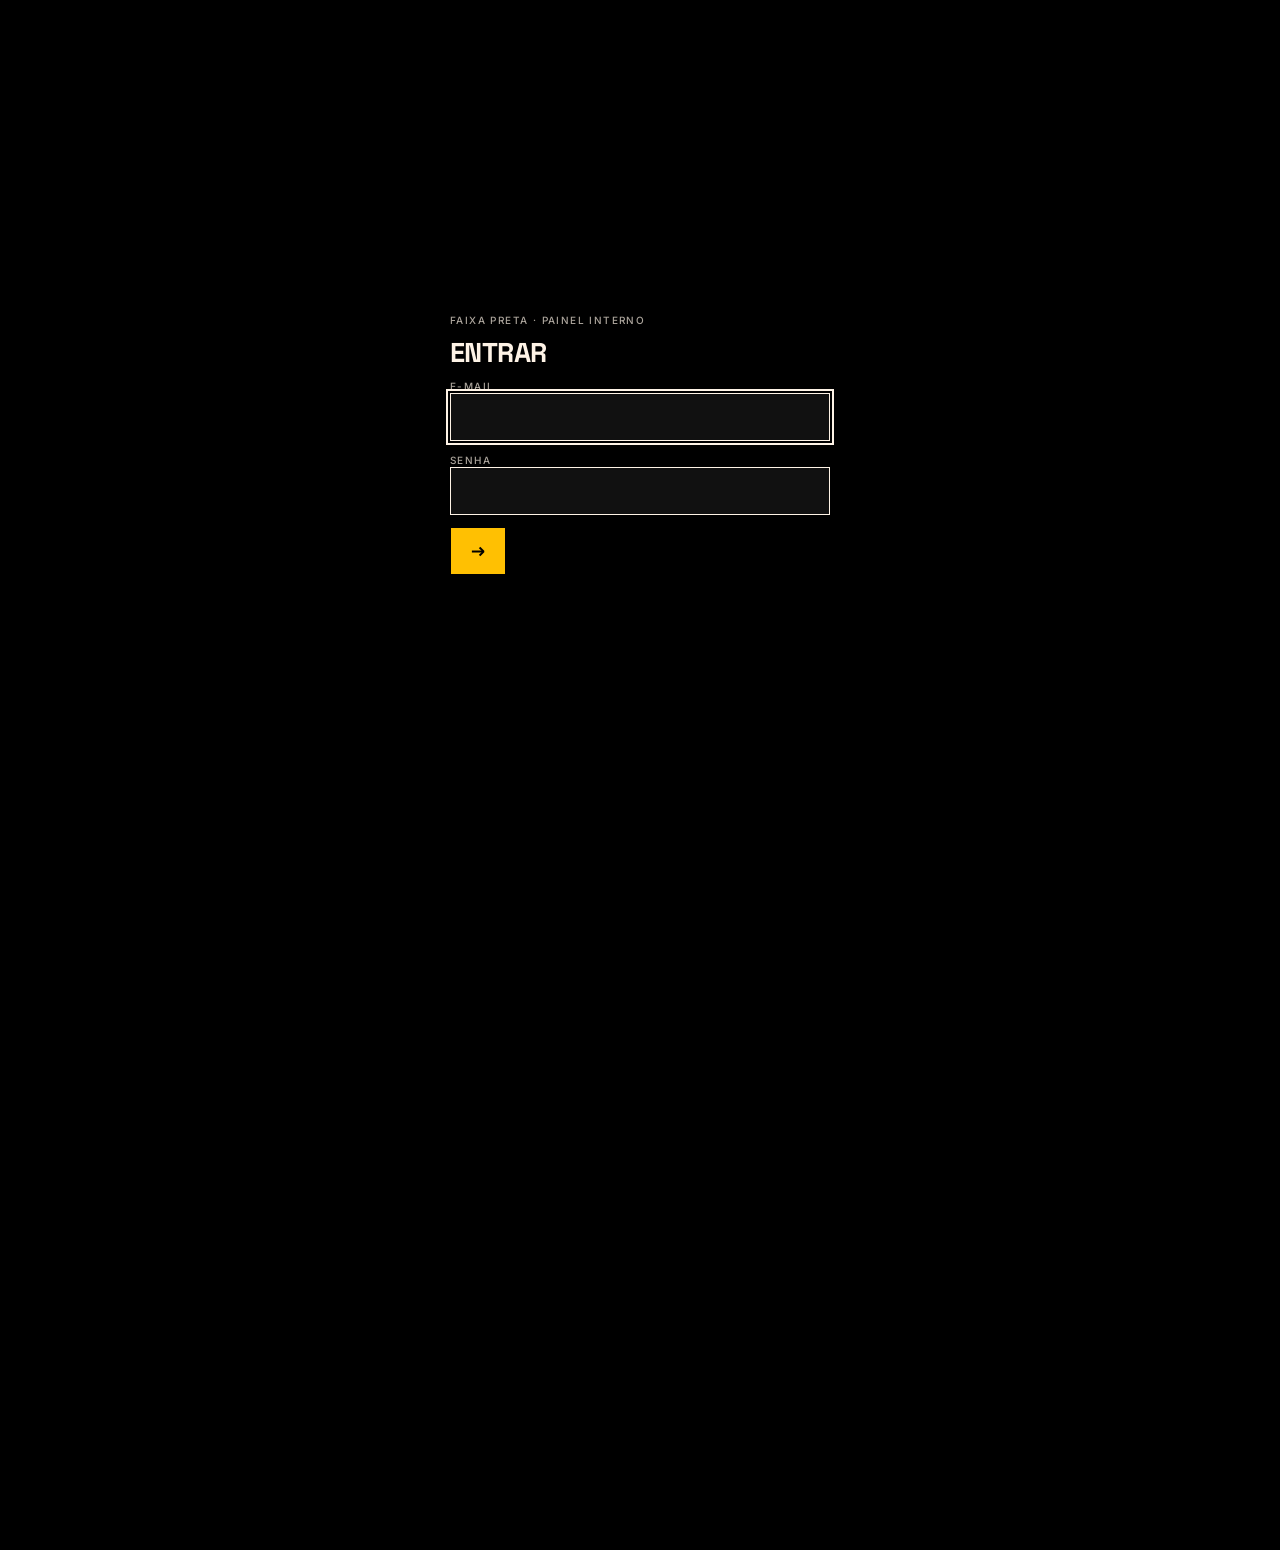
==== painel/escritorio.html @ 26460b57 "Painel: responsáveis por código de agente e cartões por departamento Tarefas e Ouvidoria listam João" ====
<!DOCTYPE html>
<html lang="pt-BR">
<head>
<script>(function(){function go(){if(location.hash==="#escritorio")location.replace("/escritorio.html");if(location.hash==="#gerencia")location.replace("#decidir");if(location.hash==="#banco")location.replace("#produtos")}go();addEventListener("hashchange",go)})();</script>
<meta charset="utf-8">
<meta name="viewport" content="width=device-width,initial-scale=1,viewport-fit=cover">
<meta name="theme-color" content="#000000">
<meta name="color-scheme" content="dark">
<meta name="mobile-web-app-capable" content="yes">
<meta name="apple-mobile-web-app-capable" content="yes">
<meta name="apple-mobile-web-app-status-bar-style" content="black-translucent">
<meta name="apple-mobile-web-app-title" content="Painel FP">
<title>PAINEL FP</title>
<link rel="manifest" href="manifest.json">
<link rel="apple-touch-icon" href="icons/apple-touch-icon.png">
<link rel="stylesheet" href="https://fonts.googleapis.com/css2?family=Inter:wght@400;500&family=Space+Grotesk:wght@700&display=swap">
<link rel="stylesheet" href="css/app.css?v=19">
</head>
<body>
<a class="skip" href="#main">Pular para o conteúdo</a>

<header class="bar"><div class="bar-in">
  <a class="brand" href="#inicio"><img class="logo" src="icons/logo-96.png" alt="" width="30" height="30"><span>Faixa Preta<small id="sub">Painel</small></span></a>
  <div class="bar-r"><button class="ico plus" id="add-top" aria-label="Adicionar" title="Adicionar">＋</button>
  <button class="ico ham" id="ham" aria-label="Abrir menu" aria-expanded="false" aria-controls="drw"><i></i><i></i><i></i></button></div>
</div></header>

<div class="ov" id="ov"></div>
<nav class="drw" id="drw" aria-label="Menu">
  <div class="drw-h"><span class="lb">Menu</span><button class="ico x" id="cl" aria-label="Fechar menu">×</button></div>
  <a href="#inicio" data-r="inicio">Início</a>
  <a href="escritorio.html">Escritório <span>●</span></a>
  <a href="#decidir" data-r="decidir">Decidir</a>
  <a href="#produtos" data-r="produtos">Produtos</a>
  <a href="#tarefas" data-r="tarefas">Tarefas</a>
  <a href="#ouvidoria" data-r="ouvidoria">Ouvidoria</a>
  <a href="#links" data-r="links">Links úteis</a>
  <a href="#instalar" id="inst" hidden>Instalar app <span>↓</span></a>
  <p class="src drw-tip" id="ios-tip" hidden>No iPhone: toque em Compartilhar e depois em “Adicionar à Tela de Início”.</p>
  <div class="ft lb">Nada é só o que parece.</div>
</nav>

<main id="main">

<!-- INÍCIO -->
<section class="pg" id="p-inicio">
  <div class="hd">
    <div class="lb">Faixa Preta · Painel interno</div>
    <h1 tabindex="-1">Nada é só o que parece.</h1>
    <p>Central da operação. Abra o escritório para ver a equipe, ou use o menu.</p>
  </div>
  <div class="blk"><input id="sq" type="search" aria-label="Buscar" placeholder="🔍 Buscar em tudo" autocomplete="off"><div id="sq-res" class="list" hidden aria-live="polite"></div></div>
  <div class="blk" id="dec-now" hidden><span class="tag y">Decidir agora</span><div id="dec-now-list"></div></div>
  <a class="btn" href="escritorio.html" aria-label="Abrir escritório" title="Abrir escritório">▦ →</a>
  <div class="list">
    <a class="row" href="#decidir"><div><b>Decidir</b><p>3 decisões do João travam a primeira venda.</p></div><span class="ar" aria-hidden="true">→</span></a>
    <a class="row" href="#produtos"><div><b>Produtos</b><p>Produtos, modelos e versões.</p></div><span class="ar" aria-hidden="true">→</span></a>
    <a class="row" href="#tarefas"><div><b>Tarefas</b><p>Quem faz o quê, com prazo.</p></div><span class="ar" aria-hidden="true">→</span></a>
    <a class="row" href="#ouvidoria"><div><b>Ouvidoria</b><p>Auditoria, ideias e reclamações.</p></div><span class="ar" aria-hidden="true">→</span></a>
    <a class="row" href="#links"><div><b>Links úteis</b><p>Identidade visual, pastas e loja.</p></div><span class="ar" aria-hidden="true">→</span></a>
  </div>
</section>

<!-- ESCRITÓRIO -->
<section class="pg" id="p-escritorio" hidden>
  <div class="hd">
    <div class="lb">Escritório</div>
    <h1 tabindex="-1">Escritório</h1>
    <p>Os agentes por departamento, com o status de cada um.</p>
    
  </div>
  <div>
    <div class="lb">Status dos agentes</div>
    <div class="list" id="ag" aria-live="polite"></div>
  </div>
  <p class="src">O status vem do banco, com o tempo da última atualização ao lado. Agente que nunca registrou aparece como "sem sinal".</p>
</section>

<!-- GERÊNCIA -->
<section class="pg" id="p-decidir" hidden>
  <div class="hd"><div class="lb">Faixa Preta · 15/11/2026</div><h1 tabindex="-1">Decidir</h1></div>

  <div class="blk">
    <span class="tag y">Pendências do João</span>
    <p class="src">Toque na pendência para abrir as ações: Decidir, Executar, Adiar ou Arquivar. Comentário, código e histórico ficam no detalhe.</p>
  </div>
  <div class="blk"><h2>Abacaxis pro João</h2><div class="lb">Fila em 3 faixas, da mais urgente à menos</div></div>
  <div id="ger-list" aria-live="polite"><p class="src">Carregando…</p></div>
  <details class="blk" id="ger-done"><summary class="lb">Decididas e em execução</summary><div id="ger-done-list"></div></details>
  <details class="blk" id="ger-arch"><summary class="lb">Arquivadas</summary><div id="ger-arch-list"></div></details>
  <form class="fm" id="ger-new"><div class="lb">Nova pendência</div>
    <input name="titulo" required maxlength="140" placeholder="Título"><textarea name="opcoes" rows="2" placeholder="Detalhe (opcional)"></textarea>
    <select name="posicao"><option value="1">Faixa 1 · Decidir agora</option><option value="2">Faixa 2 · Esta semana</option><option value="3" selected>Faixa 3 · Depois</option></select>
    <button class="btn" type="submit" aria-label="Adicionar" title="Adicionar">＋</button><p class="msg src" role="status"></p></form>

  <div class="blk sec"><h2>Equipe</h2><div class="lb">Quem faz o quê e por onde recebe pedido</div></div>
  <div class="flow">
    <div><b class="lb who">João · titular</b>Decide, aprova, autentica nas telas oficiais e faz testes físicos. Só ele gasta e faz o primeiro login. Publicar pode ser ele, o Osvaldo ou o Cláudio.</div>
    <div class="go lb">↓ chat</div>
    <div><b class="lb who">Cláudio (Claude) · head</b>Lidera a operação, consolida pendências, redige procedimentos e aciona o Osvaldo.</div>
    <div class="go lb">↓ e-mail com a palavra-chave</div>
    <div><b class="lb who">Osvaldo (Instinct) · G01 Gestão Geral</b>Executa o que o Cláudio solicitar e coordena os agentes. Cria e guarda chaves no cofre.</div>
    <div class="go lb">↓ campainha ou Slack</div>
  </div>
  <div class="cards">
    <div class="cd"><div class="lb">Marketing · M01 a M04</div><h3>Marca e conteúdo</h3><ul><li>M01 estratégia e identidade (Helena)</li><li>M02 conteúdo e criação (Severino)</li><li>M03 tráfego pago, M04 relacionamento</li></ul><p class="src">Entrega: peças, plano e campanha.</p></div>
    <div class="cd"><div class="lb">Operação · O01 a O04</div><h3>Pedido a pós-venda</h3><ul><li>O01 atendimento, O02 pedido e entrega</li><li>O03 insumo e estoque, O04 caixa e MEI</li></ul><p class="src">Entrega: pedido pronto, estoque e caixa em dia.</p></div>
    <div class="cd"><div class="lb">Inteligência · I01 a I08</div><h3>Competitiva</h3><ul><li>I01 a I06 pesquisam concorrente, demanda, oferta, preço, fornecedor e produto</li><li>I07 confere legalidade, I08 coordena</li></ul><p class="src">Entrega: oportunidade com dono e prazo.</p></div>
  </div>

  <div class="blk sec"><h2>Regras de trabalho</h2></div>
  <div class="blk">
    <div class="lb">Como pedir</div>
    <ol class="rules">
      <li><b>Um canal por etapa.</b> João fala com o Cláudio por chat. O Cláudio fala com o Osvaldo por e-mail, com a palavra-chave. O Osvaldo fala com a equipe por campainha ou Slack.</li>
      <li><b>O Slack não recebe mais pedidos ao Osvaldo.</b> Pedido sem a palavra-chave não é executado.</li>
    </ol>
    <div class="lb">Segurança</div>
    <ol class="rules" start="3"><li><b>Nunca senha ou chave por e-mail.</b> O Osvaldo cria a EDIT_KEY e guarda no cofre.</li></ol>
    <div class="lb">Só do João</div>
    <ol class="rules" start="4">
      <li><b>Gasto e primeiro login.</b> Ninguém mais faz.</li>
      <li><b>Só chega ao João o que exige decisão</b>, na fila de 3 faixas.</li>
    </ol>
    <div class="lb">Quando o João não responde</div>
    <ol class="rules" start="6"><li><b>Mais de 12h parado, ou cobrado 2x:</b> o Cláudio decide o que for melhor para a Faixa Preta e avisa o João depois.</li></ol>
  </div>
  <p class="src">A regra 6 vale para tudo, exceto gasto e primeiro login (regra 4). Leitura do Cláudio: João, confirme ou ajuste.</p>
</section>

<!-- BANCO -->
<section class="pg" id="p-produtos" hidden>
  <div class="hd">
    <div class="lb">Produtos em desenvolvimento</div>
    <h1 tabindex="-1">Produtos</h1>
    <p>Registro dos produtos em desenvolvimento: etapa, medidas, material e pendências de cada um.</p>
  </div>
  <div id="bc-list" class="cards1"><p class="src">Carregando…</p></div>
  <form class="fm" id="bc-new"><div class="lb">Novo produto</div>
    <input name="codigo" required pattern="FP-0[0-9]{2}" placeholder="Código, ex.: FP-011"><input name="nome" placeholder="Nome">
    <button class="btn" type="submit" aria-label="Cadastrar" title="Cadastrar">＋</button><p class="msg src" role="status"></p></form>
</section>

<!-- TAREFAS -->
<section class="pg" id="p-tarefas" hidden>
  <div class="hd">
    <div class="lb">Tarefas</div>
    <h1 tabindex="-1">Tarefas</h1>
    <p>Lista da operação com responsável, status e prazo.</p>
  </div>
  <form class="fm" id="tf-new"><div class="lb">Nova tarefa</div>
    <input name="titulo" required maxlength="160" placeholder="O que precisa ser feito"><select name="dono" aria-label="Responsável"><option value="">Sem responsável</option><option>João</option><option>Cláudio</option><option>Osvaldo</option><option>M01</option><option>M02</option><option>M03</option><option>M04</option><option>O01</option><option>O02</option><option>O03</option><option>O04</option><option>I01</option><option>I02</option><option>I03</option><option>I04</option><option>I05</option><option>I06</option><option>I07</option><option>I08</option></select><label class="lb">Prazo<input name="prazo" type="date"></label>
    <button class="btn" type="submit" aria-label="Adicionar" title="Adicionar">＋</button><p class="msg src" role="status"></p></form>
  <div class="qf" id="tf-filas" aria-label="Filas por responsável"></div>
  <div id="tf-list" class="list" aria-live="polite"><p class="src">Carregando…</p></div>
</section>

<!-- OUVIDORIA -->
<section class="pg" id="p-ouvidoria" hidden>
  <div class="hd">
    <div class="lb">Auditoria · ideias · reclamações</div>
    <h1 tabindex="-1">Ouvidoria</h1>
    <p>Canal para registrar o que precisa ser corrigido, melhorado ou investigado. O Cláudio faz a triagem e só leva ao João o que exige decisão.</p>
  </div>
  <form class="fm" id="ov-new"><div class="lb">Novo registro</div>
    <select name="tipo"><option value="ideia">Ideia</option><option value="auditoria">Auditoria</option><option value="reclamacao">Reclamação</option></select>
    <textarea name="texto" required rows="3" maxlength="1500" placeholder="Descreva"></textarea><input name="autor" maxlength="40" placeholder="Quem registra"><select name="responsavel" aria-label="Responsável"><option value="">Sem responsável</option><option>João</option><option>Cláudio</option><option>Osvaldo</option><option>M01</option><option>M02</option><option>M03</option><option>M04</option><option>O01</option><option>O02</option><option>O03</option><option>O04</option><option>I01</option><option>I02</option><option>I03</option><option>I04</option><option>I05</option><option>I06</option><option>I07</option><option>I08</option></select>
    <button class="btn" type="submit" aria-label="Enviar" title="Enviar">➤</button><p class="msg src" role="status"></p></form>
  <div id="ov-list" class="list" aria-live="polite"><p class="src">Carregando…</p></div>
</section>

<!-- LINKS -->
<section class="pg" id="p-links" hidden>
  <div class="hd"><div class="lb">Atalhos</div><h1 tabindex="-1">Links úteis</h1></div>
  <div class="list">
    <a class="row" href="https://drive.google.com/file/d/1dc6Q0r8vYsWzsVerjt5KZzdziWlOmRJg/view"><div><b>Identidade visual</b><p>Manual de identidade, PDF v01 · Drive</p></div><span class="ar" aria-hidden="true">↗</span></a>
    <a class="row" href="https://drive.google.com/drive/folders/1c4ucYoSQUHFWJ-9Dk_KhXadXw5BKWJ46"><div><b>Pasta da marca</b><p>00_MARCA: logos, ícones e apresentação · Drive</p></div><span class="ar" aria-hidden="true">↗</span></a>
    <a class="row" href="https://drive.google.com/drive/folders/1XZ7TL3wp4iRVa3rlgkbCbZ73hsVmzbcb"><div><b>Pasta FaixaPreta</b><p>Todo o material da operação · Drive</p></div><span class="ar" aria-hidden="true">↗</span></a>
    <div class="row"><div><b>Login da loja Shopify</b><p>Falta o endereço do admin. Só o link, nunca a senha.</p></div></div>
  </div>
</section>

</main>

<div class="md" id="addm" hidden>
  <div class="md-bg"></div>
  <div class="md-in" role="dialog" aria-modal="true" aria-labelledby="addm-h">
    <div class="md-h"><h2 id="addm-h">Adicionar</h2><button class="ico x" id="addm-x" aria-label="Fechar">×</button></div>
    <label class="lb">Tipo
      <select id="addm-tipo">
        <option value="pendencia">Pendência (Decidir)</option>
        <option value="tarefa">Tarefa</option>
        <option value="ouvidoria">Registro (Ouvidoria)</option>
        <option value="produto">Produto</option>
      </select>
    </label>
    <div id="addm-body"></div>
  </div>
</div>


<div class="md" id="afs" hidden>
  <div class="md-bg" data-act="afs-x"></div>
  <div class="md-in" role="dialog" aria-modal="true" aria-labelledby="afs-h">
    <div class="md-h"><h2 id="afs-h">Arquivo</h2><button class="ico x" id="afs-x" aria-label="Fechar">×</button></div>
    <div id="afs-body"></div>
  </div>
</div>
<div class="md" id="dcs" hidden>
  <div class="md-bg"></div>
  <div class="md-in" role="dialog" aria-modal="true" aria-labelledby="dcs-h">
    <div class="md-h"><h2 id="dcs-h">Pendência</h2><button class="ico x" id="dcs-x" aria-label="Fechar">×</button></div>
    <div id="dcs-body"></div>
  </div>
</div>
<div class="toast" id="toast" hidden></div>

<nav class="bn" id="bn" aria-label="Principal">
  <a href="#inicio" data-r="inicio"><svg viewBox="0 0 24 24" aria-hidden="true"><path d="M3 11l9-8 9 8M5 10v10h5v-6h4v6h5V10"/></svg><span>Início</span></a>
  <a href="#decidir" data-r="decidir"><svg viewBox="0 0 24 24" aria-hidden="true"><path d="M5 13l4 4L19 7"/></svg><span>Decidir</span></a>
  <a href="#produtos" data-r="produtos"><svg viewBox="0 0 24 24" aria-hidden="true"><path d="M12 3l9 5v8l-9 5-9-5V8zM3 8l9 5 9-5M12 13v8"/></svg><span>Produtos</span></a>
  <a href="#tarefas" data-r="tarefas"><svg viewBox="0 0 24 24" aria-hidden="true"><path d="M4 6h3M4 12h3M4 18h3M10 6h10M10 12h10M10 18h10"/></svg><span>Tarefas</span></a>
  <a href="#ouvidoria" data-r="ouvidoria"><svg viewBox="0 0 24 24" aria-hidden="true"><path d="M4 5h16v11H9l-5 4z"/></svg><span>Ouvidoria</span></a>
</nav>
<div class="note" id="off" role="status" hidden><span>Sem internet. Mostrando a última versão salva.</span></div>
<div class="note" id="upd" role="status" hidden><span>Nova versão do painel.</span><button id="upd-b" aria-label="Atualizar" title="Atualizar">↻</button></div>

<div class="lg" id="lg" hidden><form id="lg-f" class="lg-in"><div class="lb">Faixa Preta · Painel interno</div><h2>Entrar</h2>
  <label class="lb">E-mail<input name="email" type="email" autocomplete="username" required></label>
  <label class="lb">Senha<input name="password" type="password" autocomplete="current-password" required></label>
  <button class="btn" type="submit" aria-label="Entrar" title="Entrar">→</button><p class="msg src" id="lg-m" role="alert"></p></form></div>
<script src="js/db.js?v=19"></script>
<script src="js/app.js?v=19"></script>
<script src="js/data.js?v=19"></script>
</body>
</html>
---- painel/css/app.css ----
/* PAINEL FP — tokens do manual de identidade (60 preto / 30 creme / 10 amarelo) */
:root{
  --k:#000;--c:#FEF3E6;--y:#FFC002;
  --bg:#000;--fg:#FEF3E6;--surface:#111;--tile:#161514;--side:#8a8378;
  --mute:rgba(254,243,230,.68);--line:rgba(254,243,230,.24);
  --d:"Space Grotesk",system-ui,sans-serif;--b:Inter,system-ui,sans-serif;
  --s1:4px;--s2:8px;--s3:12px;--s4:16px;--s5:28px;--s6:56px;
  --bar:56px;--bn:64px;--tap:48px;--w:760px;--t:.2s;
  color-scheme:dark;
}
@media (prefers-reduced-motion:reduce){:root{--t:0s}}

/* base */
*{box-sizing:border-box;-webkit-tap-highlight-color:transparent}
html{scroll-padding-top:calc(var(--bar) + env(safe-area-inset-top,0px));-webkit-text-size-adjust:100%}
body{margin:0;min-height:100dvh;background:var(--bg);color:var(--fg);font:1rem/1.6 var(--b);letter-spacing:.01em;
  padding:0 env(safe-area-inset-right,0px) env(safe-area-inset-bottom,0px) env(safe-area-inset-left,0px);overscroll-behavior-y:none}
h1,h2,h3{font-family:var(--d);font-weight:700;text-transform:uppercase;letter-spacing:-.02em;line-height:.95;margin:0}
h1{font-size:clamp(1.8rem,8.5vw,3rem)}h2{font-size:1.2rem}h3{font-size:.9rem}
h1:focus{outline:0}
p{margin:0}
a{color:inherit}
:focus-visible{outline:2px solid var(--fg);outline-offset:2px}
.lb{font:500 .625rem/1.4 var(--b);text-transform:uppercase;letter-spacing:.14em;color:var(--mute)}
.src{font-size:.75rem;color:var(--mute)}
.skip{position:absolute;left:-999px}
.skip:focus{left:var(--s4);top:var(--s4);z-index:99;background:var(--y);color:#000;padding:var(--s2) var(--s3)}

/* barra superior */
.bar{position:sticky;top:0;z-index:20;background:#000;color:var(--c);padding-top:env(safe-area-inset-top,0px);border-bottom:1px solid var(--line)}
.bar-in{height:var(--bar);max-width:var(--w);margin:0 auto;padding:0 var(--s4);display:flex;align-items:center;justify-content:space-between}
.brand{font:700 .875rem/1 var(--d);text-transform:uppercase;letter-spacing:.04em;text-decoration:none;color:var(--c);min-height:var(--tap);display:flex;flex-direction:row;align-items:center;gap:10px}
.brand .logo{width:30px;height:30px;object-fit:contain;border:1px solid var(--line)}
.brand>span{display:flex;flex-direction:column;justify-content:center}
.brand small{font:500 .625rem/1.4 var(--b);letter-spacing:.14em;opacity:.7;margin-top:3px}
.ico{width:var(--tap);height:var(--tap);margin-right:-12px;background:none;border:0;color:var(--c);display:grid;place-content:center;gap:5px;cursor:pointer}
.ico:focus-visible{outline-color:var(--c);outline-offset:-4px}
.ico:active{opacity:.6}
.ham i{display:block;width:22px;height:2px;background:currentColor}
.x{font:300 1.6rem/1 var(--b)}

/* menu lateral */
.ov{position:fixed;inset:0;background:rgba(0,0,0,.6);z-index:30;opacity:0;pointer-events:none;transition:opacity var(--t)}
.drw{position:fixed;inset:0 0 0 auto;width:min(320px,86vw);background:#000;color:var(--c);z-index:40;transform:translateX(100%);transition:transform var(--t);
  display:flex;flex-direction:column;overflow-y:auto;border-left:1px solid rgba(254,243,230,.24);
  padding:calc(env(safe-area-inset-top,0px) + var(--s1)) 0 calc(env(safe-area-inset-bottom,0px) + var(--s4))}
.open .ov{opacity:1;pointer-events:auto}
.open .drw{transform:none}
.drw-h{display:flex;justify-content:space-between;align-items:center;padding:0 var(--s4);min-height:var(--bar)}
.drw-h .lb,.drw .ft{color:var(--c);opacity:.7}
.drw a{display:flex;justify-content:space-between;align-items:center;min-height:var(--s6);padding:0 20px;border-top:1px solid rgba(254,243,230,.24);
  text-decoration:none;font:700 1rem/1 var(--d);text-transform:uppercase;letter-spacing:-.01em}
.drw a span{font:500 .625rem var(--b);letter-spacing:.14em;opacity:.6}
.drw a[aria-current=page]{box-shadow:inset 4px 0 0 var(--c)}
.drw a:active{background:rgba(254,243,230,.12)}
.drw a:focus-visible{outline-color:var(--c);outline-offset:-3px}
.drw .ft{margin-top:auto;padding:var(--s4) 20px 0;border-top:1px solid rgba(254,243,230,.24)}

/* páginas */
main{max-width:var(--w);margin:0 auto;padding:var(--s5) var(--s4) var(--s6)}
.pg{display:flex;flex-direction:column;gap:var(--s5)}
.pg[hidden]{display:none}
.hd,.blk{display:flex;flex-direction:column;gap:var(--s2)}
.hd{gap:10px}
.hd p{max-width:52ch}
.sec{margin-top:var(--s3)}

/* componentes */
.list{border-bottom:1px solid var(--line)}
.row{display:flex;justify-content:space-between;align-items:center;gap:var(--s3);min-height:60px;padding:var(--s3) 0;border-top:1px solid var(--line);text-decoration:none}
.row b{font:700 1rem/1.1 var(--d);text-transform:uppercase;letter-spacing:-.01em}
.row p{margin-top:2px;color:var(--mute);font-size:.8125rem}
.row .ar{font:500 1rem var(--b)}
a.row:active{background:var(--line)}
.btn{display:inline-flex;align-items:center;justify-content:center;gap:var(--s2);min-height:var(--tap);padding:0 20px;background:var(--y);color:#000;border:1px solid #000;
  font:700 .8125rem/1 var(--d);text-transform:uppercase;letter-spacing:.02em;text-decoration:none;align-self:flex-start;cursor:pointer}
.btn:active{transform:translateY(1px)}
@media (hover:hover){a.row:hover b,.drw a:hover{text-decoration:underline}.btn:hover{background:#000;color:var(--y);border-color:var(--y)}}
.tag{align-self:flex-start;padding:3px var(--s2);border:1px solid var(--fg);font:500 .625rem/1.4 var(--b);text-transform:uppercase;letter-spacing:.14em}
.tag.y{background:var(--y);color:#000;border-color:#000}
.it{display:grid;grid-template-columns:30px 1fr;gap:var(--s3);padding:var(--s3) 0;border-top:1px solid var(--line)}
.it .n{font:700 1.2rem/1 var(--d)}
.it b{font-weight:500}
.it p{margin-top:2px;color:var(--mute);font-size:.8125rem}
.flow,.cards{border:1px solid var(--fg)}
.flow>div{padding:14px;border-top:1px solid var(--line)}
.flow>div:first-child{border-top:0}
.flow .go{padding:6px 14px;background:var(--fg);color:var(--bg)}
.flow .who{color:var(--fg);display:block}
.cards{display:grid;grid-template-columns:1fr}
.cd{padding:14px;border-top:1px solid var(--line);display:flex;flex-direction:column;gap:var(--s1)}
.cd:first-child{border-top:0}
.cd ul{margin:2px 0;padding-left:18px}
@media (min-width:560px){
  .cards{grid-template-columns:1fr 1fr}
  .cd:nth-child(2){border-top:0}
  .cd:nth-child(even){border-left:1px solid var(--line)}
}
.rules{margin:0;padding-left:22px;display:flex;flex-direction:column;gap:var(--s2)}
.rules b{font-weight:500}

/* escritório */
.dep{margin-top:var(--s4)}
.ag{display:flex;justify-content:space-between;align-items:center;gap:10px;padding:10px 0;border-top:1px solid var(--line)}
.ag b{font:700 1rem/1.1 var(--d);text-transform:uppercase}
.st{font:500 .625rem var(--b);letter-spacing:.14em;text-transform:uppercase;display:inline-flex;align-items:center;gap:var(--s2)}
.dot{width:10px;height:10px;border:1px solid var(--fg)}
[data-st=trabalhando] .dot{background:var(--fg)}
[data-st=aguardando] .dot{background:linear-gradient(90deg,var(--fg) 50%,transparent 50%)}

/* avisos: offline e nova versão */
.note{position:fixed;left:var(--s4);right:var(--s4);bottom:calc(var(--s4) + env(safe-area-inset-bottom,0px));z-index:50;max-width:calc(var(--w) - 2 * var(--s4));margin:0 auto;
  background:#000;color:var(--c);border:1px solid var(--c);padding:var(--s3) var(--s4);display:flex;align-items:center;justify-content:space-between;gap:var(--s3);font-size:.8125rem}
.note[hidden]{display:none}
.note button{min-height:44px;padding:0 var(--s3);background:none;border:1px solid var(--c);color:var(--c);font:700 .75rem var(--d);text-transform:uppercase;cursor:pointer}

/* botão copiar código (pendências da Gerência) */
.it .cp{justify-self:start;margin-top:var(--s3);min-height:44px;padding:0 var(--s4);background:none;border:1px solid var(--fg);color:var(--fg);
  font:700 .6875rem/1 var(--d);text-transform:uppercase;letter-spacing:.08em;cursor:pointer}
.it .cp:active{background:var(--fg);color:var(--bg)}
.it .cp.ok{background:var(--y);border-color:#000;color:#000}

/* ---- dados ao vivo ---- */
.lg{position:fixed;inset:0;z-index:100;background:var(--bg);display:flex;align-items:center;justify-content:center;padding:var(--s4)}
.lg[hidden]{display:none}
.lg-in{width:100%;max-width:380px;display:flex;flex-direction:column;gap:var(--s3)}
.lg-in h2{font:700 1.7rem/1 var(--d);text-transform:uppercase}
body.locked main,body.locked header,body.locked nav{visibility:hidden}
.fm{display:flex;flex-direction:column;gap:var(--s2);padding:var(--s3) 0;border-top:1px solid var(--line)}
.fm label{display:flex;flex-direction:column;gap:6px}
input,select,textarea{font:400 1rem var(--b);min-height:var(--tap);padding:10px 12px;border:1px solid var(--fg);background:var(--surface);color:var(--fg);border-radius:0;width:100%}
textarea{min-height:80px}
input[type=checkbox]{width:auto;min-height:0;margin-right:8px}
.acts{display:flex;flex-wrap:wrap;gap:var(--s2);margin-top:var(--s3)}
.acts .cp,.cmbox .cp,.pc .cp{min-height:44px;padding:0 var(--s4);background:none;border:1px solid var(--fg);color:var(--fg);font:700 .6875rem var(--d);text-transform:uppercase;letter-spacing:.06em;cursor:pointer}
.acts .cp:active,.pc .cp:active{background:var(--fg);color:var(--bg)}
.cp.ok2{background:var(--y)!important;border-color:#000!important;color:#000!important}
.cmbox{display:flex;flex-direction:column;gap:var(--s2);margin-top:var(--s2)}
.cmt{border-left:3px solid var(--y);padding-left:var(--s2)}
.pc{display:flex;flex-direction:column;gap:6px;padding:var(--s3) 0;border-top:1px solid var(--line)}
.pc-h{display:flex;justify-content:space-between;gap:var(--s2);align-items:center}
.pc .cp{align-self:flex-start}
.row.tf{align-items:flex-start;flex-wrap:wrap}
details.blk summary{cursor:pointer;min-height:44px;display:flex;align-items:center}

/* v2: barra inferior, botões só com ícone */
main{padding-bottom:calc(var(--bn) + var(--s6) + env(safe-area-inset-bottom,0px))}
.bn{position:fixed;left:0;right:0;bottom:0;z-index:25;background:#000;border-top:1px solid var(--line);display:flex;justify-content:center;padding-bottom:env(safe-area-inset-bottom,0px)}
.bn a{flex:1;max-width:152px;min-height:var(--bn);display:flex;flex-direction:column;align-items:center;justify-content:center;gap:4px;text-decoration:none;color:var(--c);opacity:.62;font:500 .625rem/1 var(--b);letter-spacing:.08em;text-transform:uppercase}
.bn svg{width:24px;height:24px;fill:none;stroke:currentColor;stroke-width:1.8;stroke-linecap:round;stroke-linejoin:round}
.bn a[aria-current=page]{opacity:1;color:var(--y)}
.bn a:focus-visible{outline-color:var(--y);outline-offset:-4px}
body.open .bn{display:none}
.note{bottom:calc(var(--bn) + var(--s4) + env(safe-area-inset-bottom,0px))}
.ib{min-width:48px!important;min-height:52px!important;padding:4px!important;display:inline-flex!important;flex-direction:column;align-items:center;justify-content:center;gap:3px;font:700 1.1rem/1 var(--b)!important;letter-spacing:0!important}
.ibl{font:500 .5625rem/1 var(--b)!important;letter-spacing:.05em!important;text-transform:uppercase}
.btn[aria-label]{min-width:var(--tap);font-size:1.1rem}
.btn:hover{background:#000}
.drw a span{opacity:.9}

[hidden]{display:none!important}

a.cp.ib{text-decoration:none;border:1px solid var(--fg);color:var(--fg);cursor:pointer}

.hbox{border-left:3px solid var(--y);padding:4px 0 4px var(--s2);margin-top:var(--s2);flex-basis:100%}.hi{margin:2px 0}
.row .lb{display:block}#sq{margin-top:var(--s2)}

.ph{display:flex;flex-wrap:wrap;gap:var(--s2)}
.th{position:relative;width:96px;height:96px;border:1px solid var(--line);background:var(--surface)}
.th img{width:100%;height:100%;object-fit:cover;display:block;cursor:zoom-in}
.th .cp{position:absolute;top:0;right:0;min-width:36px!important;min-height:36px!important;background:#000;font-size:.9rem!important}
label.cp.ib{cursor:pointer}

select.rs{display:block;min-height:44px;padding:4px 8px;margin-top:4px;width:auto;max-width:100%;font-size:.8125rem}

/* modal adicionar (botão ＋ do topo) */
.bar-r{display:flex;align-items:center}
.bar-r .plus{margin-right:0}
.ico.plus{font:400 1.7rem/1 var(--b)}
.md{position:fixed;inset:0;z-index:60;display:flex;align-items:flex-end;justify-content:center}
.md[hidden]{display:none}
.md-bg{position:absolute;inset:0;background:rgba(0,0,0,.6)}
.md-in{position:relative;width:100%;max-width:480px;max-height:86dvh;overflow-y:auto;background:#000;color:var(--c);border:1px solid var(--c);border-bottom:0;padding:var(--s4) var(--s4) calc(var(--s4) + env(safe-area-inset-bottom,0px));display:flex;flex-direction:column;gap:var(--s3)}
.md-in h2{font-size:1.2rem}
.md-h{display:flex;justify-content:space-between;align-items:center}

/* ---- v14: folha de ações das pendências, estados, filas e retorno ---- */
.it[data-act="card-open"]{cursor:pointer}
.stag{display:inline-block;padding:2px 8px;border:1px solid var(--fg);font:500 .625rem/1.4 var(--b);text-transform:uppercase;letter-spacing:.12em}
.stag.st-decidida{background:var(--y);color:#000;border-color:#000}
.stag.st-em-execucao{border-color:var(--y);color:var(--y)}
.stag.st-aguardando{border-color:var(--mute);color:var(--mute)}
.stag.st-arquivada{opacity:.55}
.dgrid{display:grid;grid-template-columns:1fr 1fr;gap:var(--s2);margin:var(--s3) 0}
.dgrid .cp{min-height:64px;display:flex;flex-direction:column;align-items:center;justify-content:center;gap:5px;background:none;border:1px solid var(--fg);color:var(--fg);font:400 1.25rem/1 var(--b);cursor:pointer}
.dgrid .cp span{font:500 .625rem/1 var(--b);text-transform:uppercase;letter-spacing:.06em}
.dgrid .cp:active{background:var(--fg);color:var(--bg)}
.dcs-dt{margin-top:var(--s4);border-top:1px solid var(--line);padding-top:var(--s3)}
.toast{position:fixed;left:12px;right:12px;bottom:calc(var(--bn) + 10px + env(safe-area-inset-bottom,0px));z-index:80;background:#000;border:1px solid var(--y);color:var(--c);padding:10px 12px;display:flex;justify-content:space-between;align-items:center;gap:10px;font-size:.8125rem}
.toast[hidden]{display:none}
.toast .cp{flex:none;border:1px solid var(--y);color:var(--y);background:none;min-height:40px;padding:0 12px;font:700 .6875rem var(--d);text-transform:uppercase;letter-spacing:.06em;cursor:pointer}
.qf{display:flex;gap:6px;overflow-x:auto;padding:4px 0 var(--s2);-webkit-overflow-scrolling:touch}
.qf .cp{flex:none;white-space:nowrap;min-height:38px;padding:0 12px;background:none;border:1px solid var(--fg);color:var(--fg);font:700 .625rem var(--d);text-transform:uppercase;letter-spacing:.06em;cursor:pointer}
.qf .cp.on{background:var(--y);border-color:#000;color:#000}

/* v15 - arquivos de produto */
.aqbox{margin-top:var(--s2)}
.aqchips{display:flex;flex-wrap:wrap;gap:6px;margin-bottom:var(--s2)}
.aqgrid{display:grid;grid-template-columns:1fr 1fr;gap:var(--s2)}
.aqi{border:1px solid var(--line);background:var(--surface);padding:8px;display:flex;flex-direction:column;gap:4px;cursor:pointer;min-height:64px}
.aqi .ic{font-size:1.5rem}
.aqi img{width:100%;height:96px;object-fit:cover;display:block}
.aqi b{font-size:.75rem;font-weight:500;word-break:break-word}
.aqi span.src{font-size:.625rem;color:var(--mute)}
.afs-prev{max-width:100%;max-height:50vh;display:block;margin:0 auto var(--s2);cursor:zoom-in}

.drw-tip{padding:12px 20px;border-top:1px solid rgba(254,243,230,.24)}
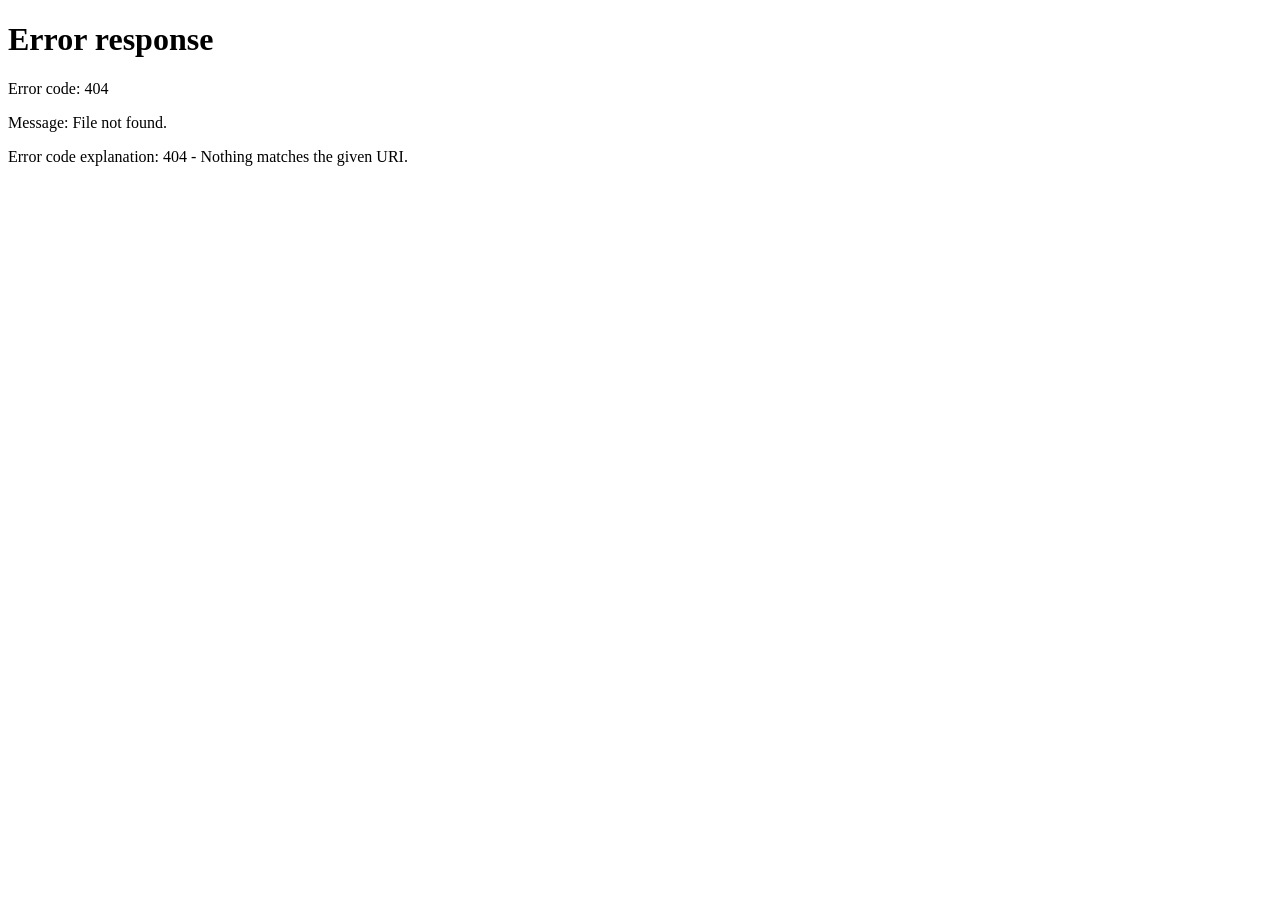
==== commit 023c2bf5: "Escritório LIVE sobre a v34: agentes por departamento (decisão 9) Traz o código no ar (v34, upload n" ====
--- a/painel/escritorio.html
+++ b/painel/escritorio.html
@@ -1,9 +1,9 @@
 <!DOCTYPE html>
 <html lang="pt-BR">
 <head>
-<script>(function(){function go(){if(location.hash==="#escritorio")location.replace("/escritorio.html");if(location.hash==="#gerencia")location.replace("#decidir");if(location.hash==="#banco")location.replace("#produtos")}go();addEventListener("hashchange",go)})();</script>
+<script>(function(){if(!location.hash)location.replace("/escritorio#escritorio")})();</script>
 <meta charset="utf-8">
-<meta name="viewport" content="width=device-width,initial-scale=1,viewport-fit=cover">
+<meta name="viewport" content="width=device-width,initial-scale=1,maximum-scale=1,user-scalable=no,viewport-fit=cover">
 <meta name="theme-color" content="#000000">
 <meta name="color-scheme" content="dark">
 <meta name="mobile-web-app-capable" content="yes">
@@ -14,16 +14,19 @@
 <link rel="manifest" href="manifest.json">
 <link rel="apple-touch-icon" href="icons/apple-touch-icon.png">
 <link rel="stylesheet" href="https://fonts.googleapis.com/css2?family=Inter:wght@400;500&family=Space+Grotesk:wght@700&display=swap">
-<link rel="stylesheet" href="css/app.css?v=19">
+<link rel="stylesheet" href="css/app.css?v=35">
 </head>
 <body>
 <a class="skip" href="#main">Pular para o conteúdo</a>
 
 <header class="bar"><div class="bar-in">
   <a class="brand" href="#inicio"><img class="logo" src="icons/logo-96.png" alt="" width="30" height="30"><span>Faixa Preta<small id="sub">Painel</small></span></a>
-  <div class="bar-r"><button class="ico plus" id="add-top" aria-label="Adicionar" title="Adicionar">＋</button>
+  <div class="bar-r"><button class="ico" id="sq-btn" aria-label="Buscar" title="Buscar" aria-expanded="false">&#x1F50D;</button><button class="ico bell" id="bell" aria-label="Chamar o Osvaldo" title="Chamar o Osvaldo">&#x1F514;<span class="bell-n" id="bell-n" hidden></span></button>
+    <button class="ico plus" id="add-top" aria-label="Adicionar" title="Adicionar">＋</button>
   <button class="ico ham" id="ham" aria-label="Abrir menu" aria-expanded="false" aria-controls="drw"><i></i><i></i><i></i></button></div>
-</div></header>
+</div>
+  <div class="bar-sq" id="bar-sq"><input id="sq" type="search" aria-label="Buscar" placeholder="🔍 Buscar em tudo" autocomplete="off"><div id="sq-res" class="list" hidden aria-live="polite"></div></div>
+</header>
 
 <div class="ov" id="ov"></div>
 <nav class="drw" id="drw" aria-label="Menu">
@@ -31,6 +34,7 @@
   <a href="#inicio" data-r="inicio">Início</a>
   <a href="escritorio.html">Escritório <span>●</span></a>
   <a href="#decidir" data-r="decidir">Decidir</a>
+  <a href="#aprovacao" data-r="aprovacao">Aprovação</a>
   <a href="#produtos" data-r="produtos">Produtos</a>
   <a href="#tarefas" data-r="tarefas">Tarefas</a>
   <a href="#ouvidoria" data-r="ouvidoria">Ouvidoria</a>
@@ -47,16 +51,18 @@
   <div class="hd">
     <div class="lb">Faixa Preta · Painel interno</div>
     <h1 tabindex="-1">Nada é só o que parece.</h1>
-    <p>Central da operação. Abra o escritório para ver a equipe, ou use o menu.</p>
-  </div>
-  <div class="blk"><input id="sq" type="search" aria-label="Buscar" placeholder="🔍 Buscar em tudo" autocomplete="off"><div id="sq-res" class="list" hidden aria-live="polite"></div></div>
+    <p>Central da operação: equipe, pendências e atalhos.</p>
+  </div>
   <div class="blk" id="dec-now" hidden><span class="tag y">Decidir agora</span><div id="dec-now-list"></div></div>
-  <a class="btn" href="escritorio.html" aria-label="Abrir escritório" title="Abrir escritório">▦ →</a>
+  <div class="stage home-stage"><svg class="office-scene" viewBox="0 0 300 220" role="img" aria-label="Escritório isométrico em pixel com cinco mesas"></svg></div>
+  <a class="btn" href="escritorio.html" aria-label="Abrir escritório" title="Abrir escritório">▦ Escritório</a>
+  <div class="dash">
+    <a class="dcard" href="#decidir"><span class="lb">Decidir</span><span class="dnum" id="dnum-dec">–</span><p id="dcap-dec">Pendências e decisões.</p><span class="ar" aria-hidden="true">→</span></a>
+    <a class="dcard" href="#produtos"><span class="lb">Produtos</span><span class="dnum" id="dnum-prod">–</span><p id="dcap-prod">Produtos, modelos e versões.</p><span class="ar" aria-hidden="true">→</span></a>
+    <a class="dcard" href="#tarefas"><span class="lb">Tarefas</span><span class="dnum" id="dnum-tf">–</span><p id="dcap-tf">Quem faz o quê, com prazo.</p><span class="ar" aria-hidden="true">→</span></a>
+    <a class="dcard" href="#ouvidoria"><span class="lb">Ouvidoria</span><span class="dnum" id="dnum-ouv">–</span><p id="dcap-ouv">Auditoria, ideias e reclamações.</p><span class="ar" aria-hidden="true">→</span></a>
+  </div>
   <div class="list">
-    <a class="row" href="#decidir"><div><b>Decidir</b><p>3 decisões do João travam a primeira venda.</p></div><span class="ar" aria-hidden="true">→</span></a>
-    <a class="row" href="#produtos"><div><b>Produtos</b><p>Produtos, modelos e versões.</p></div><span class="ar" aria-hidden="true">→</span></a>
-    <a class="row" href="#tarefas"><div><b>Tarefas</b><p>Quem faz o quê, com prazo.</p></div><span class="ar" aria-hidden="true">→</span></a>
-    <a class="row" href="#ouvidoria"><div><b>Ouvidoria</b><p>Auditoria, ideias e reclamações.</p></div><span class="ar" aria-hidden="true">→</span></a>
     <a class="row" href="#links"><div><b>Links úteis</b><p>Identidade visual, pastas e loja.</p></div><span class="ar" aria-hidden="true">→</span></a>
   </div>
 </section>
@@ -66,14 +72,15 @@
   <div class="hd">
     <div class="lb">Escritório</div>
     <h1 tabindex="-1">Escritório</h1>
-    <p>Os agentes por departamento, com o status de cada um.</p>
+    <p>Liderança nas mesas e os agentes por departamento, com o status de cada um.</p>
     
   </div>
+  <div class="stage"><svg class="office-scene" viewBox="0 0 300 220" role="img" aria-label="Escritório isométrico em pixel com cinco mesas"></svg></div>
   <div>
     <div class="lb">Status dos agentes</div>
     <div class="list" id="ag" aria-live="polite"></div>
   </div>
-  <p class="src">O status vem do banco, com o tempo da última atualização ao lado. Agente que nunca registrou aparece como "sem sinal".</p>
+  <p class="src">O status vem do banco, com o tempo da última atualização ao lado. Quem nunca registrou aparece como "sem sinal".</p>
 </section>
 
 <!-- GERÊNCIA -->
@@ -85,6 +92,10 @@
     <p class="src">Toque na pendência para abrir as ações: Decidir, Executar, Adiar ou Arquivar. Comentário, código e histórico ficam no detalhe.</p>
   </div>
   <div class="blk"><h2>Abacaxis pro João</h2><div class="lb">Fila em 3 faixas, da mais urgente à menos</div></div>
+  <div id="tf-dec-wrap" hidden>
+    <div class="blk"><span class="tag y">Tarefas esperando decisão do João</span><div class="lb">Escrever a decisão devolve a tarefa para Fazendo</div></div>
+    <div id="tf-dec-list" class="list"></div>
+  </div>
   <div id="ger-list" aria-live="polite"><p class="src">Carregando…</p></div>
   <details class="blk" id="ger-done"><summary class="lb">Decididas e em execução</summary><div id="ger-done-list"></div></details>
   <details class="blk" id="ger-arch"><summary class="lb">Arquivadas</summary><div id="ger-arch-list"></div></details>
@@ -99,7 +110,7 @@
     <div class="go lb">↓ chat</div>
     <div><b class="lb who">Cláudio (Claude) · head</b>Lidera a operação, consolida pendências, redige procedimentos e aciona o Osvaldo.</div>
     <div class="go lb">↓ e-mail com a palavra-chave</div>
-    <div><b class="lb who">Osvaldo (Instinct) · G01 Gestão Geral</b>Executa o que o Cláudio solicitar e coordena os agentes. Cria e guarda chaves no cofre.</div>
+    <div><b class="lb who">Osvaldo (Instinct) · G01 Gestão Geral</b>Executa o que o Cláudio solicitar e coordena o time. Cria e guarda chaves no cofre.</div>
     <div class="go lb">↓ campainha ou Slack</div>
   </div>
   <div class="cards">
@@ -128,6 +139,17 @@
   <p class="src">A regra 6 vale para tudo, exceto gasto e primeiro login (regra 4). Leitura do Cláudio: João, confirme ou ajuste.</p>
 </section>
 
+<!-- APROVAÇÃO -->
+<section class="pg" id="p-aprovacao" hidden>
+  <div class="hd">
+    <div class="lb">Aprovação</div>
+    <h1 tabindex="-1">Aprovação</h1>
+    <p>Tarefas terminadas esperando o OK do João. Aprovar conclui e arquiva; reprovar devolve para Fazendo com o motivo.</p>
+  </div>
+  <div class="blk"><p class="src">Nota: o fluxo de reprovação (devolve para Fazendo com motivo) é uma suposição do Osvaldo, a confirmar com o João.</p></div>
+  <div id="ap-list" class="list" aria-live="polite"><p class="src">Carregando…</p></div>
+</section>
+
 <!-- BANCO -->
 <section class="pg" id="p-produtos" hidden>
   <div class="hd">
@@ -149,10 +171,11 @@
     <p>Lista da operação com responsável, status e prazo.</p>
   </div>
   <form class="fm" id="tf-new"><div class="lb">Nova tarefa</div>
-    <input name="titulo" required maxlength="160" placeholder="O que precisa ser feito"><select name="dono" aria-label="Responsável"><option value="">Sem responsável</option><option>João</option><option>Cláudio</option><option>Osvaldo</option><option>M01</option><option>M02</option><option>M03</option><option>M04</option><option>O01</option><option>O02</option><option>O03</option><option>O04</option><option>I01</option><option>I02</option><option>I03</option><option>I04</option><option>I05</option><option>I06</option><option>I07</option><option>I08</option></select><label class="lb">Prazo<input name="prazo" type="date"></label>
+    <input name="titulo" required maxlength="160" placeholder="O que precisa ser feito"><textarea name="descricao" rows="2" maxlength="500" placeholder="Descrição (opcional)"></textarea><select name="dono" required aria-label="Responsável"><option value="">Escolher o responsável…</option><option>João</option><option>Cláudio</option><option>Osvaldo</option><option>M01</option><option>M02</option><option>M03</option><option>M04</option><option>O01</option><option>O02</option><option>O03</option><option>O04</option><option>I01</option><option>I02</option><option>I03</option><option>I04</option><option>I05</option><option>I06</option><option>I07</option><option>I08</option></select><label class="lb">Prazo<select name="prazo" required><option value="15">15 min</option><option value="30">30 min</option><option value="60">60 min</option><option value="120">2 h</option><option value="1440" selected>1 dia</option></select></label>
     <button class="btn" type="submit" aria-label="Adicionar" title="Adicionar">＋</button><p class="msg src" role="status"></p></form>
   <div class="qf" id="tf-filas" aria-label="Filas por responsável"></div>
   <div id="tf-list" class="list" aria-live="polite"><p class="src">Carregando…</p></div>
+  <details class="blk" id="tf-done"><summary class="lb">Concluídas e arquivadas</summary><div id="tf-done-list"></div></details>
 </section>
 
 <!-- OUVIDORIA -->
@@ -206,6 +229,20 @@
     <div id="afs-body"></div>
   </div>
 </div>
+<div class="md" id="chm" hidden>
+  <div class="md-bg"></div>
+  <div class="md-in" role="dialog" aria-modal="true" aria-labelledby="chm-h">
+    <div class="md-h"><h2 id="chm-h">Chamar o Osvaldo</h2><button class="ico x" id="chm-x" aria-label="Fechar">×</button></div>
+    <div id="chm-body"></div>
+  </div>
+</div>
+<div class="md" id="rep" hidden>
+  <div class="md-bg"></div>
+  <div class="md-in" role="dialog" aria-modal="true" aria-labelledby="rep-h">
+    <div class="md-h"><h2 id="rep-h">Reprovar tarefa</h2><button class="ico x" id="rep-x" aria-label="Fechar">×</button></div>
+    <div id="rep-body"></div>
+  </div>
+</div>
 <div class="md" id="dcs" hidden>
   <div class="md-bg"></div>
   <div class="md-in" role="dialog" aria-modal="true" aria-labelledby="dcs-h">
@@ -218,6 +255,7 @@
 <nav class="bn" id="bn" aria-label="Principal">
   <a href="#inicio" data-r="inicio"><svg viewBox="0 0 24 24" aria-hidden="true"><path d="M3 11l9-8 9 8M5 10v10h5v-6h4v6h5V10"/></svg><span>Início</span></a>
   <a href="#decidir" data-r="decidir"><svg viewBox="0 0 24 24" aria-hidden="true"><path d="M5 13l4 4L19 7"/></svg><span>Decidir</span></a>
+  <a href="#aprovacao" data-r="aprovacao"><svg viewBox="0 0 24 24" aria-hidden="true"><path d="M12 3l2.6 5.6 6 .7-4.5 4.1 1.2 5.9-5.3-3-5.3 3 1.2-5.9L3.4 9.3l6-.7z"/></svg><span>Aprovação</span></a>
   <a href="#produtos" data-r="produtos"><svg viewBox="0 0 24 24" aria-hidden="true"><path d="M12 3l9 5v8l-9 5-9-5V8zM3 8l9 5 9-5M12 13v8"/></svg><span>Produtos</span></a>
   <a href="#tarefas" data-r="tarefas"><svg viewBox="0 0 24 24" aria-hidden="true"><path d="M4 6h3M4 12h3M4 18h3M10 6h10M10 12h10M10 18h10"/></svg><span>Tarefas</span></a>
   <a href="#ouvidoria" data-r="ouvidoria"><svg viewBox="0 0 24 24" aria-hidden="true"><path d="M4 5h16v11H9l-5 4z"/></svg><span>Ouvidoria</span></a>
@@ -229,8 +267,9 @@
   <label class="lb">E-mail<input name="email" type="email" autocomplete="username" required></label>
   <label class="lb">Senha<input name="password" type="password" autocomplete="current-password" required></label>
   <button class="btn" type="submit" aria-label="Entrar" title="Entrar">→</button><p class="msg src" id="lg-m" role="alert"></p></form></div>
-<script src="js/db.js?v=19"></script>
-<script src="js/app.js?v=19"></script>
-<script src="js/data.js?v=19"></script>
+<script src="js/db.js?v=35"></script>
+<script src="js/app.js?v=35"></script>
+<script src="js/data.js?v=35"></script>
 </body>
 </html>
+
--- a/painel/css/app.css
+++ b/painel/css/app.css
@@ -27,7 +27,7 @@
 .skip:focus{left:var(--s4);top:var(--s4);z-index:99;background:var(--y);color:#000;padding:var(--s2) var(--s3)}
 
 /* barra superior */
-.bar{position:sticky;top:0;z-index:20;background:#000;color:var(--c);padding-top:env(safe-area-inset-top,0px);border-bottom:1px solid var(--line)}
+.bar{position:sticky;top:0;z-index:20;background:#000;color:var(--c);padding-top:calc(env(safe-area-inset-top,0px) + var(--s4));border-bottom:1px solid var(--line)}
 .bar-in{height:var(--bar);max-width:var(--w);margin:0 auto;padding:0 var(--s4);display:flex;align-items:center;justify-content:space-between}
 .brand{font:700 .875rem/1 var(--d);text-transform:uppercase;letter-spacing:.04em;text-decoration:none;color:var(--c);min-height:var(--tap);display:flex;flex-direction:row;align-items:center;gap:10px}
 .brand .logo{width:30px;height:30px;object-fit:contain;border:1px solid var(--line)}
@@ -100,13 +100,60 @@
 .rules b{font-weight:500}
 
 /* escritório */
+.stage{border:1px solid var(--fg);background:var(--surface);padding:var(--s2)}
+.stage svg{display:block;width:100%;height:auto;shape-rendering:crispEdges}
+.stage polygon,.stage rect{stroke:var(--fg);stroke-width:1}
+.stage .wa{fill:var(--surface)}.stage .wb,.stage .t0{fill:var(--bg)}.stage .t1{fill:var(--tile)}
+.stage .t0,.stage .t1{stroke:var(--line)}
+.stage .top{fill:var(--surface)}.stage .l{fill:var(--fg)}.stage .r{fill:var(--side)}
+.stage text{font:700 8px var(--d);text-transform:uppercase;fill:var(--fg);paint-order:stroke;stroke:var(--surface);stroke-width:3px;stroke-linejoin:round}
 .dep{margin-top:var(--s4)}
 .ag{display:flex;justify-content:space-between;align-items:center;gap:10px;padding:10px 0;border-top:1px solid var(--line)}
 .ag b{font:700 1rem/1.1 var(--d);text-transform:uppercase}
 .st{font:500 .625rem var(--b);letter-spacing:.14em;text-transform:uppercase;display:inline-flex;align-items:center;gap:var(--s2)}
 .dot{width:10px;height:10px;border:1px solid var(--fg)}
-[data-st=trabalhando] .dot{background:var(--fg)}
-[data-st=aguardando] .dot{background:linear-gradient(90deg,var(--fg) 50%,transparent 50%)}
+[data-st=trabalhando] .dot{background:#3ecf6e;border-color:#3ecf6e}
+[data-st=aguardando] .dot{background:#ffc002;border-color:#ffc002}
+[data-st=parado] .dot{background:#e5484d;border-color:#e5484d}
+[data-st=sem-sinal] .dot{background:#55504a;border-color:#55504a}
+.stage [data-st=trabalhando]{fill:#3ecf6e}
+.stage [data-st=aguardando]{fill:#ffc002}
+.stage [data-st=parado]{fill:#e5484d}
+.stage [data-st=sem-sinal]{fill:#55504a}
+.stage .eye{fill:var(--y);stroke:none}
+.stage .rug{fill:var(--tile);stroke:var(--line)}
+.stage .decal{fill:none;stroke:var(--y);stroke-width:.8;font:700 8px var(--d);letter-spacing:1.5px;opacity:.85}
+.stage .board{fill:var(--surface);stroke:var(--fg)}
+.stage .note{fill:var(--y);stroke:none}
+.stage .note2{fill:var(--side);stroke:none}
+.stage .tip{fill:var(--y);stroke:var(--fg);stroke-width:.5}
+.stage .hat .l{fill:var(--tile)}.stage .hat .r{fill:var(--bg)}.stage .hat .top{fill:var(--tile)}
+.stage .mug .l,.stage .mug .top{fill:var(--y)}.stage .mug .r{fill:var(--side)}
+.stage .plant .l{fill:var(--surface)}.stage .plant .r{fill:var(--bg)}.stage .plant .top{fill:var(--tile)}
+.stage .leaf{fill:var(--side);stroke:var(--fg)}
+.stage .mon .scr{fill:var(--bg);stroke:var(--fg)}
+.stage .mon .mst{fill:var(--side);stroke:var(--fg)}
+.stage .mon[data-st=trabalhando] .scr{fill:#3ecf6e}
+.stage .mon[data-st=aguardando] .scr{fill:#ffc002}
+.stage .mon[data-st=parado] .scr{fill:#e5484d}
+.stage .rb .l{fill:var(--fg)}.stage .rb .r{fill:var(--side)}.stage .rb .top{fill:var(--surface)}
+.stage .rb[data-st=trabalhando] polygon{stroke:#3ecf6e}
+.stage .rb[data-st=aguardando] polygon{stroke:#ffc002}
+.stage .rb[data-st=parado] polygon{stroke:#e5484d}
+.stage .rb[data-st=sem-sinal] polygon{stroke:#55504a}
+.stage .rb[data-st=aguardando] .l{fill:var(--side)}.stage .rb[data-st=aguardando] .r{fill:#6b665d}.stage .rb[data-st=aguardando] .top{fill:var(--tile)}
+.stage .rb[data-st=parado] .l{fill:var(--tile)}.stage .rb[data-st=parado] .r{fill:#101010}.stage .rb[data-st=parado] .top{fill:var(--bg)}
+.stage .rb[data-st=sem-sinal] .l{fill:#1c1b1a}.stage .rb[data-st=sem-sinal] .r{fill:#121110}.stage .rb[data-st=sem-sinal] .top{fill:#161514}
+.stage .rb[data-st=sem-sinal] .eye,.stage .rb[data-st=parado] .eye{fill:var(--tile)}
+@keyframes rb-bob{0%,100%{transform:translateY(0)}50%{transform:translateY(-1.5px)}}
+@keyframes rb-sway{0%,100%{transform:translateX(0)}50%{transform:translateX(1.2px)}}
+@keyframes eye-blink{0%,91%,100%{opacity:1}94%{opacity:0}}
+@keyframes scr-glow{0%,100%{opacity:1}50%{opacity:.45}}
+.stage .rb[data-st=trabalhando]{animation:rb-bob 1.2s ease-in-out infinite}
+.stage .rb[data-st=aguardando]{animation:rb-sway 2.8s ease-in-out infinite}
+.stage .rb[data-st=trabalhando] .eye{animation:eye-blink 3.4s linear infinite}
+.stage .mon[data-st=trabalhando] .scr{animation:scr-glow 1.7s ease-in-out infinite}
+@media (prefers-reduced-motion:reduce){.stage .rb,.stage .rb .eye,.stage .mon .scr{animation:none!important}}
 
 /* avisos: offline e nova versão */
 .note{position:fixed;left:var(--s4);right:var(--s4);bottom:calc(var(--s4) + env(safe-area-inset-bottom,0px));z-index:50;max-width:calc(var(--w) - 2 * var(--s4));margin:0 auto;
@@ -128,7 +175,7 @@
 body.locked main,body.locked header,body.locked nav{visibility:hidden}
 .fm{display:flex;flex-direction:column;gap:var(--s2);padding:var(--s3) 0;border-top:1px solid var(--line)}
 .fm label{display:flex;flex-direction:column;gap:6px}
-input,select,textarea{font:400 1rem var(--b);min-height:var(--tap);padding:10px 12px;border:1px solid var(--fg);background:var(--surface);color:var(--fg);border-radius:0;width:100%}
+input,select,textarea{font:400 max(1rem,16px) var(--b);min-height:var(--tap);padding:10px 12px;border:1px solid var(--fg);background:var(--surface);color:var(--fg);border-radius:0;width:100%}
 textarea{min-height:80px}
 input[type=checkbox]{width:auto;min-height:0;margin-right:8px}
 .acts{display:flex;flex-wrap:wrap;gap:var(--s2);margin-top:var(--s3)}
@@ -157,6 +204,7 @@
 .btn[aria-label]{min-width:var(--tap);font-size:1.1rem}
 .btn:hover{background:#000}
 .drw a span{opacity:.9}
+.stage .wa{fill:var(--surface)}
 
 [hidden]{display:none!important}
 
@@ -171,16 +219,28 @@
 .th .cp{position:absolute;top:0;right:0;min-width:36px!important;min-height:36px!important;background:#000;font-size:.9rem!important}
 label.cp.ib{cursor:pointer}
 
-select.rs{display:block;min-height:44px;padding:4px 8px;margin-top:4px;width:auto;max-width:100%;font-size:.8125rem}
+select.rs{display:block;min-height:44px;padding:4px 8px;margin-top:4px;width:auto;max-width:100%;font-size:16px}
 
 /* modal adicionar (botão ＋ do topo) */
 .bar-r{display:flex;align-items:center}
 .bar-r .plus{margin-right:0}
+/* busca no topo */
+.bar-sq{display:none;position:relative;max-width:var(--w);margin:0 auto;padding:0 var(--s4) var(--s2)}
+.bar-sq.open{display:block}
+.bar-sq input{width:100%;font-size:16px}
+.bar-sq #sq-res{position:absolute;left:var(--s4);right:var(--s4);top:100%;z-index:30;background:#000;border:1px solid var(--line);max-height:60vh;overflow:auto}
+/* dashboard do início */
+.dash{display:grid;grid-template-columns:1fr 1fr;gap:var(--s3)}
+.dcard{position:relative;display:flex;flex-direction:column;gap:4px;border:1px solid var(--line);padding:var(--s3) var(--s4);color:var(--c);text-decoration:none;min-height:96px}
+.dcard .dnum{font:700 2rem/1 var(--d);color:var(--y)}
+.dcard p{font-size:.8125rem;opacity:.75;margin:0}
+.dcard .ar{position:absolute;right:var(--s3);top:var(--s3)}
+.dcard:active{border-color:var(--y)}
 .ico.plus{font:400 1.7rem/1 var(--b)}
 .md{position:fixed;inset:0;z-index:60;display:flex;align-items:flex-end;justify-content:center}
 .md[hidden]{display:none}
 .md-bg{position:absolute;inset:0;background:rgba(0,0,0,.6)}
-.md-in{position:relative;width:100%;max-width:480px;max-height:86dvh;overflow-y:auto;background:#000;color:var(--c);border:1px solid var(--c);border-bottom:0;padding:var(--s4) var(--s4) calc(var(--s4) + env(safe-area-inset-bottom,0px));display:flex;flex-direction:column;gap:var(--s3)}
+.md-in{position:relative;width:100%;max-width:min(480px,100vw);max-height:86dvh;overflow-y:auto;background:#000;color:var(--c);border:1px solid var(--c);border-bottom:0;padding:var(--s4) var(--s4) calc(var(--s4) + env(safe-area-inset-bottom,0px));display:flex;flex-direction:column;gap:var(--s3)}
 .md-in h2{font-size:1.2rem}
 .md-h{display:flex;justify-content:space-between;align-items:center}
 
@@ -215,3 +275,12 @@
 .afs-prev{max-width:100%;max-height:50vh;display:block;margin:0 auto var(--s2);cursor:zoom-in}
 
 .drw-tip{padding:12px 20px;border-top:1px solid rgba(254,243,230,.24)}
+
+.bell{position:relative}
+.bell-n{position:absolute;top:2px;right:2px;min-width:14px;height:14px;padding:0 3px;border-radius:8px;background:#C8342B;color:#fff;font:700 9px/14px var(--b);text-align:center}
+.row.atr b{color:#ff6b63}
+.tag.r{background:#C8342B;color:#fff;border-color:#C8342B}
+.albox{border:1px solid #C8342B;padding:var(--s2);margin-bottom:var(--s3)}
+.alitem{margin:2px 0;font-size:.8125rem}
+.bn a{font-size:.52rem;letter-spacing:.03em;gap:3px}
+.bn svg{width:20px;height:20px}
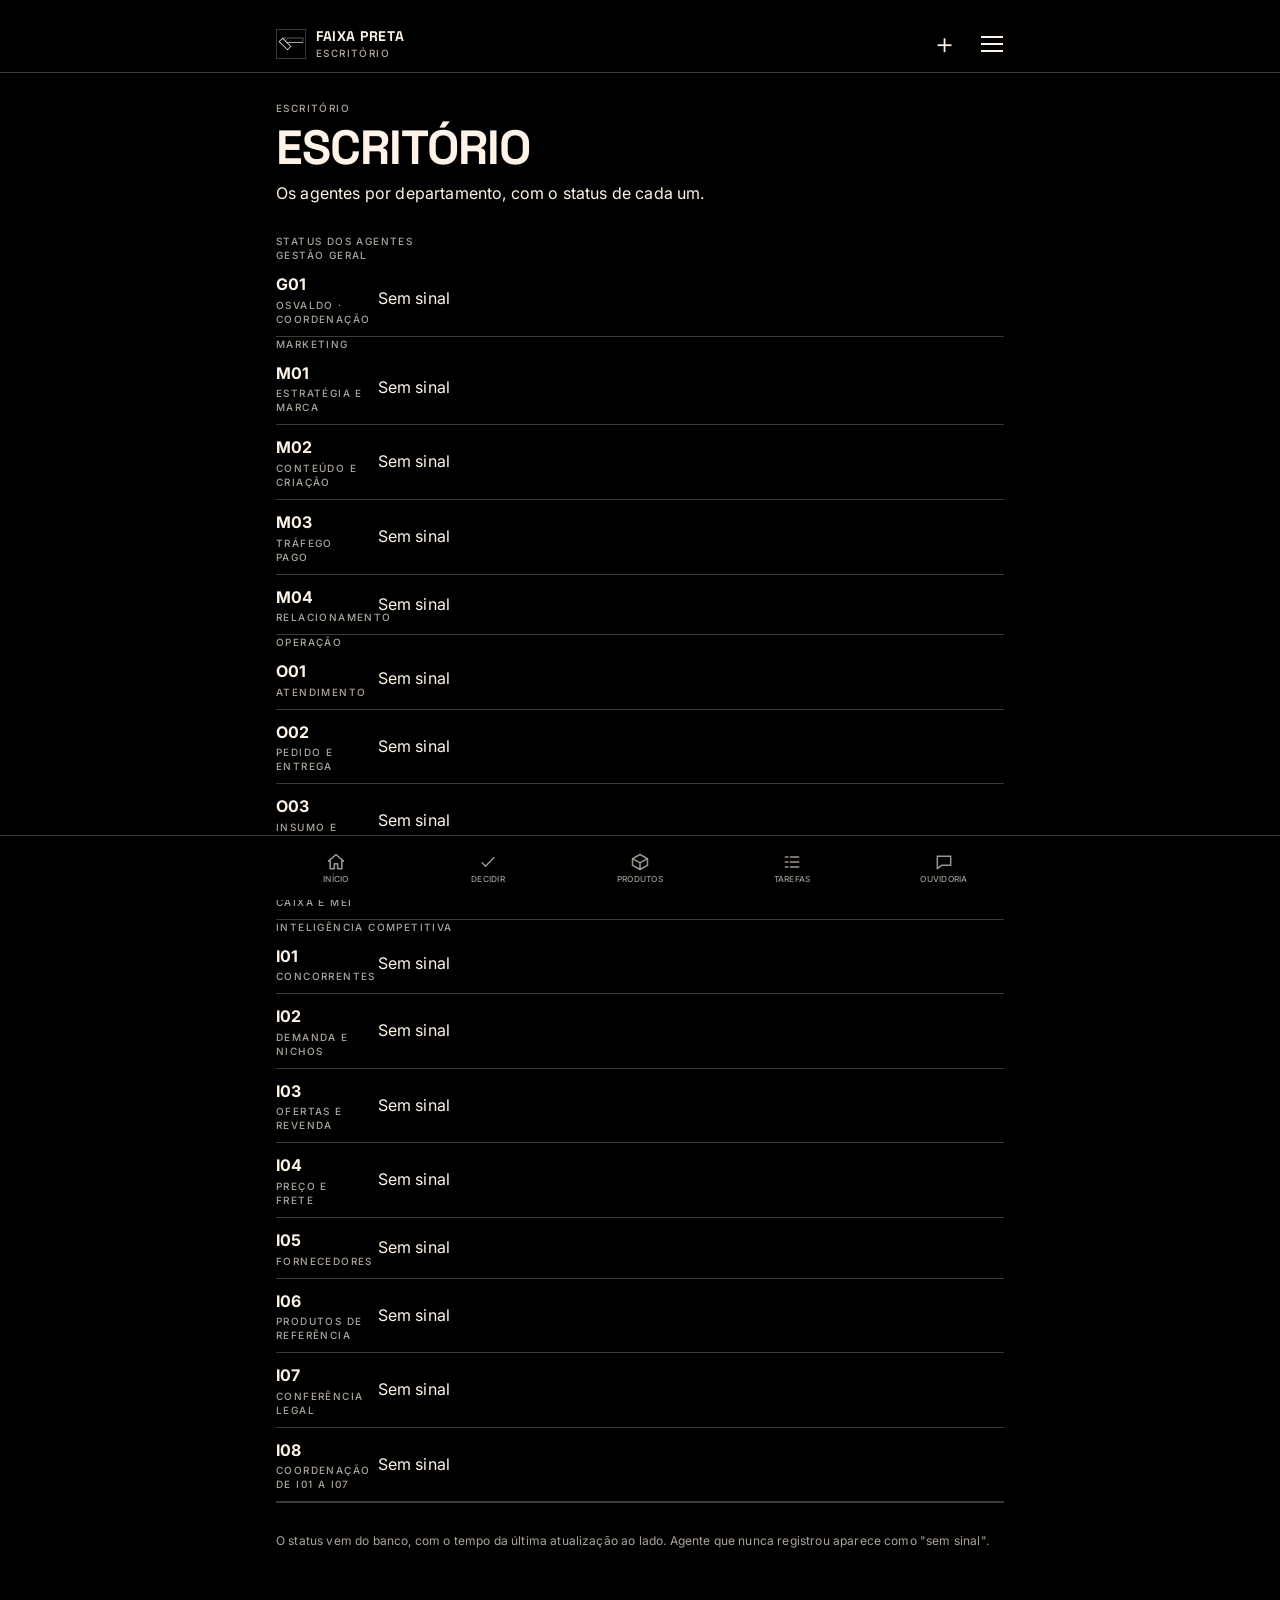
==== commit bacaeab0: "Painel: agentes por código no banco, remove apelidos antigos (Helena/Severino) e sobe versão v20 Co-" ====
--- a/painel/escritorio.html
+++ b/painel/escritorio.html
@@ -1,9 +1,9 @@
 <!DOCTYPE html>
 <html lang="pt-BR">
 <head>
-<script>(function(){if(!location.hash)location.replace("/escritorio#escritorio")})();</script>
+<script>(function(){function go(){if(location.hash==="#escritorio")location.replace("/escritorio.html");if(location.hash==="#gerencia")location.replace("#decidir");if(location.hash==="#banco")location.replace("#produtos")}go();addEventListener("hashchange",go)})();</script>
 <meta charset="utf-8">
-<meta name="viewport" content="width=device-width,initial-scale=1,maximum-scale=1,user-scalable=no,viewport-fit=cover">
+<meta name="viewport" content="width=device-width,initial-scale=1,viewport-fit=cover">
 <meta name="theme-color" content="#000000">
 <meta name="color-scheme" content="dark">
 <meta name="mobile-web-app-capable" content="yes">
@@ -14,19 +14,16 @@
 <link rel="manifest" href="manifest.json">
 <link rel="apple-touch-icon" href="icons/apple-touch-icon.png">
 <link rel="stylesheet" href="https://fonts.googleapis.com/css2?family=Inter:wght@400;500&family=Space+Grotesk:wght@700&display=swap">
-<link rel="stylesheet" href="css/app.css?v=35">
+<link rel="stylesheet" href="css/app.css?v=20">
 </head>
 <body>
 <a class="skip" href="#main">Pular para o conteúdo</a>
 
 <header class="bar"><div class="bar-in">
   <a class="brand" href="#inicio"><img class="logo" src="icons/logo-96.png" alt="" width="30" height="30"><span>Faixa Preta<small id="sub">Painel</small></span></a>
-  <div class="bar-r"><button class="ico" id="sq-btn" aria-label="Buscar" title="Buscar" aria-expanded="false">&#x1F50D;</button><button class="ico bell" id="bell" aria-label="Chamar o Osvaldo" title="Chamar o Osvaldo">&#x1F514;<span class="bell-n" id="bell-n" hidden></span></button>
-    <button class="ico plus" id="add-top" aria-label="Adicionar" title="Adicionar">＋</button>
+  <div class="bar-r"><button class="ico plus" id="add-top" aria-label="Adicionar" title="Adicionar">＋</button>
   <button class="ico ham" id="ham" aria-label="Abrir menu" aria-expanded="false" aria-controls="drw"><i></i><i></i><i></i></button></div>
-</div>
-  <div class="bar-sq" id="bar-sq"><input id="sq" type="search" aria-label="Buscar" placeholder="🔍 Buscar em tudo" autocomplete="off"><div id="sq-res" class="list" hidden aria-live="polite"></div></div>
-</header>
+</div></header>
 
 <div class="ov" id="ov"></div>
 <nav class="drw" id="drw" aria-label="Menu">
@@ -34,7 +31,6 @@
   <a href="#inicio" data-r="inicio">Início</a>
   <a href="escritorio.html">Escritório <span>●</span></a>
   <a href="#decidir" data-r="decidir">Decidir</a>
-  <a href="#aprovacao" data-r="aprovacao">Aprovação</a>
   <a href="#produtos" data-r="produtos">Produtos</a>
   <a href="#tarefas" data-r="tarefas">Tarefas</a>
   <a href="#ouvidoria" data-r="ouvidoria">Ouvidoria</a>
@@ -51,18 +47,16 @@
   <div class="hd">
     <div class="lb">Faixa Preta · Painel interno</div>
     <h1 tabindex="-1">Nada é só o que parece.</h1>
-    <p>Central da operação: equipe, pendências e atalhos.</p>
-  </div>
+    <p>Central da operação. Abra o escritório para ver a equipe, ou use o menu.</p>
+  </div>
+  <div class="blk"><input id="sq" type="search" aria-label="Buscar" placeholder="🔍 Buscar em tudo" autocomplete="off"><div id="sq-res" class="list" hidden aria-live="polite"></div></div>
   <div class="blk" id="dec-now" hidden><span class="tag y">Decidir agora</span><div id="dec-now-list"></div></div>
-  <div class="stage home-stage"><svg class="office-scene" viewBox="0 0 300 220" role="img" aria-label="Escritório isométrico em pixel com cinco mesas"></svg></div>
-  <a class="btn" href="escritorio.html" aria-label="Abrir escritório" title="Abrir escritório">▦ Escritório</a>
-  <div class="dash">
-    <a class="dcard" href="#decidir"><span class="lb">Decidir</span><span class="dnum" id="dnum-dec">–</span><p id="dcap-dec">Pendências e decisões.</p><span class="ar" aria-hidden="true">→</span></a>
-    <a class="dcard" href="#produtos"><span class="lb">Produtos</span><span class="dnum" id="dnum-prod">–</span><p id="dcap-prod">Produtos, modelos e versões.</p><span class="ar" aria-hidden="true">→</span></a>
-    <a class="dcard" href="#tarefas"><span class="lb">Tarefas</span><span class="dnum" id="dnum-tf">–</span><p id="dcap-tf">Quem faz o quê, com prazo.</p><span class="ar" aria-hidden="true">→</span></a>
-    <a class="dcard" href="#ouvidoria"><span class="lb">Ouvidoria</span><span class="dnum" id="dnum-ouv">–</span><p id="dcap-ouv">Auditoria, ideias e reclamações.</p><span class="ar" aria-hidden="true">→</span></a>
-  </div>
+  <a class="btn" href="escritorio.html" aria-label="Abrir escritório" title="Abrir escritório">▦ →</a>
   <div class="list">
+    <a class="row" href="#decidir"><div><b>Decidir</b><p>3 decisões do João travam a primeira venda.</p></div><span class="ar" aria-hidden="true">→</span></a>
+    <a class="row" href="#produtos"><div><b>Produtos</b><p>Produtos, modelos e versões.</p></div><span class="ar" aria-hidden="true">→</span></a>
+    <a class="row" href="#tarefas"><div><b>Tarefas</b><p>Quem faz o quê, com prazo.</p></div><span class="ar" aria-hidden="true">→</span></a>
+    <a class="row" href="#ouvidoria"><div><b>Ouvidoria</b><p>Auditoria, ideias e reclamações.</p></div><span class="ar" aria-hidden="true">→</span></a>
     <a class="row" href="#links"><div><b>Links úteis</b><p>Identidade visual, pastas e loja.</p></div><span class="ar" aria-hidden="true">→</span></a>
   </div>
 </section>
@@ -72,15 +66,14 @@
   <div class="hd">
     <div class="lb">Escritório</div>
     <h1 tabindex="-1">Escritório</h1>
-    <p>Liderança nas mesas e os agentes por departamento, com o status de cada um.</p>
+    <p>Os agentes por departamento, com o status de cada um.</p>
     
   </div>
-  <div class="stage"><svg class="office-scene" viewBox="0 0 300 220" role="img" aria-label="Escritório isométrico em pixel com cinco mesas"></svg></div>
   <div>
     <div class="lb">Status dos agentes</div>
     <div class="list" id="ag" aria-live="polite"></div>
   </div>
-  <p class="src">O status vem do banco, com o tempo da última atualização ao lado. Quem nunca registrou aparece como "sem sinal".</p>
+  <p class="src">O status vem do banco, com o tempo da última atualização ao lado. Agente que nunca registrou aparece como "sem sinal".</p>
 </section>
 
 <!-- GERÊNCIA -->
@@ -92,10 +85,6 @@
     <p class="src">Toque na pendência para abrir as ações: Decidir, Executar, Adiar ou Arquivar. Comentário, código e histórico ficam no detalhe.</p>
   </div>
   <div class="blk"><h2>Abacaxis pro João</h2><div class="lb">Fila em 3 faixas, da mais urgente à menos</div></div>
-  <div id="tf-dec-wrap" hidden>
-    <div class="blk"><span class="tag y">Tarefas esperando decisão do João</span><div class="lb">Escrever a decisão devolve a tarefa para Fazendo</div></div>
-    <div id="tf-dec-list" class="list"></div>
-  </div>
   <div id="ger-list" aria-live="polite"><p class="src">Carregando…</p></div>
   <details class="blk" id="ger-done"><summary class="lb">Decididas e em execução</summary><div id="ger-done-list"></div></details>
   <details class="blk" id="ger-arch"><summary class="lb">Arquivadas</summary><div id="ger-arch-list"></div></details>
@@ -110,7 +99,7 @@
     <div class="go lb">↓ chat</div>
     <div><b class="lb who">Cláudio (Claude) · head</b>Lidera a operação, consolida pendências, redige procedimentos e aciona o Osvaldo.</div>
     <div class="go lb">↓ e-mail com a palavra-chave</div>
-    <div><b class="lb who">Osvaldo (Instinct) · G01 Gestão Geral</b>Executa o que o Cláudio solicitar e coordena o time. Cria e guarda chaves no cofre.</div>
+    <div><b class="lb who">Osvaldo (Instinct) · G01 Gestão Geral</b>Executa o que o Cláudio solicitar e coordena os agentes. Cria e guarda chaves no cofre.</div>
     <div class="go lb">↓ campainha ou Slack</div>
   </div>
   <div class="cards">
@@ -139,17 +128,6 @@
   <p class="src">A regra 6 vale para tudo, exceto gasto e primeiro login (regra 4). Leitura do Cláudio: João, confirme ou ajuste.</p>
 </section>
 
-<!-- APROVAÇÃO -->
-<section class="pg" id="p-aprovacao" hidden>
-  <div class="hd">
-    <div class="lb">Aprovação</div>
-    <h1 tabindex="-1">Aprovação</h1>
-    <p>Tarefas terminadas esperando o OK do João. Aprovar conclui e arquiva; reprovar devolve para Fazendo com o motivo.</p>
-  </div>
-  <div class="blk"><p class="src">Nota: o fluxo de reprovação (devolve para Fazendo com motivo) é uma suposição do Osvaldo, a confirmar com o João.</p></div>
-  <div id="ap-list" class="list" aria-live="polite"><p class="src">Carregando…</p></div>
-</section>
-
 <!-- BANCO -->
 <section class="pg" id="p-produtos" hidden>
   <div class="hd">
@@ -171,11 +149,10 @@
     <p>Lista da operação com responsável, status e prazo.</p>
   </div>
   <form class="fm" id="tf-new"><div class="lb">Nova tarefa</div>
-    <input name="titulo" required maxlength="160" placeholder="O que precisa ser feito"><textarea name="descricao" rows="2" maxlength="500" placeholder="Descrição (opcional)"></textarea><select name="dono" required aria-label="Responsável"><option value="">Escolher o responsável…</option><option>João</option><option>Cláudio</option><option>Osvaldo</option><option>M01</option><option>M02</option><option>M03</option><option>M04</option><option>O01</option><option>O02</option><option>O03</option><option>O04</option><option>I01</option><option>I02</option><option>I03</option><option>I04</option><option>I05</option><option>I06</option><option>I07</option><option>I08</option></select><label class="lb">Prazo<select name="prazo" required><option value="15">15 min</option><option value="30">30 min</option><option value="60">60 min</option><option value="120">2 h</option><option value="1440" selected>1 dia</option></select></label>
+    <input name="titulo" required maxlength="160" placeholder="O que precisa ser feito"><select name="dono" aria-label="Responsável"><option value="">Sem responsável</option><option>João</option><option>Cláudio</option><option>Osvaldo</option><option>M01</option><option>M02</option><option>M03</option><option>M04</option><option>O01</option><option>O02</option><option>O03</option><option>O04</option><option>I01</option><option>I02</option><option>I03</option><option>I04</option><option>I05</option><option>I06</option><option>I07</option><option>I08</option></select><label class="lb">Prazo<input name="prazo" type="date"></label>
     <button class="btn" type="submit" aria-label="Adicionar" title="Adicionar">＋</button><p class="msg src" role="status"></p></form>
   <div class="qf" id="tf-filas" aria-label="Filas por responsável"></div>
   <div id="tf-list" class="list" aria-live="polite"><p class="src">Carregando…</p></div>
-  <details class="blk" id="tf-done"><summary class="lb">Concluídas e arquivadas</summary><div id="tf-done-list"></div></details>
 </section>
 
 <!-- OUVIDORIA -->
@@ -229,20 +206,6 @@
     <div id="afs-body"></div>
   </div>
 </div>
-<div class="md" id="chm" hidden>
-  <div class="md-bg"></div>
-  <div class="md-in" role="dialog" aria-modal="true" aria-labelledby="chm-h">
-    <div class="md-h"><h2 id="chm-h">Chamar o Osvaldo</h2><button class="ico x" id="chm-x" aria-label="Fechar">×</button></div>
-    <div id="chm-body"></div>
-  </div>
-</div>
-<div class="md" id="rep" hidden>
-  <div class="md-bg"></div>
-  <div class="md-in" role="dialog" aria-modal="true" aria-labelledby="rep-h">
-    <div class="md-h"><h2 id="rep-h">Reprovar tarefa</h2><button class="ico x" id="rep-x" aria-label="Fechar">×</button></div>
-    <div id="rep-body"></div>
-  </div>
-</div>
 <div class="md" id="dcs" hidden>
   <div class="md-bg"></div>
   <div class="md-in" role="dialog" aria-modal="true" aria-labelledby="dcs-h">
@@ -255,7 +218,6 @@
 <nav class="bn" id="bn" aria-label="Principal">
   <a href="#inicio" data-r="inicio"><svg viewBox="0 0 24 24" aria-hidden="true"><path d="M3 11l9-8 9 8M5 10v10h5v-6h4v6h5V10"/></svg><span>Início</span></a>
   <a href="#decidir" data-r="decidir"><svg viewBox="0 0 24 24" aria-hidden="true"><path d="M5 13l4 4L19 7"/></svg><span>Decidir</span></a>
-  <a href="#aprovacao" data-r="aprovacao"><svg viewBox="0 0 24 24" aria-hidden="true"><path d="M12 3l2.6 5.6 6 .7-4.5 4.1 1.2 5.9-5.3-3-5.3 3 1.2-5.9L3.4 9.3l6-.7z"/></svg><span>Aprovação</span></a>
   <a href="#produtos" data-r="produtos"><svg viewBox="0 0 24 24" aria-hidden="true"><path d="M12 3l9 5v8l-9 5-9-5V8zM3 8l9 5 9-5M12 13v8"/></svg><span>Produtos</span></a>
   <a href="#tarefas" data-r="tarefas"><svg viewBox="0 0 24 24" aria-hidden="true"><path d="M4 6h3M4 12h3M4 18h3M10 6h10M10 12h10M10 18h10"/></svg><span>Tarefas</span></a>
   <a href="#ouvidoria" data-r="ouvidoria"><svg viewBox="0 0 24 24" aria-hidden="true"><path d="M4 5h16v11H9l-5 4z"/></svg><span>Ouvidoria</span></a>
@@ -267,9 +229,8 @@
   <label class="lb">E-mail<input name="email" type="email" autocomplete="username" required></label>
   <label class="lb">Senha<input name="password" type="password" autocomplete="current-password" required></label>
   <button class="btn" type="submit" aria-label="Entrar" title="Entrar">→</button><p class="msg src" id="lg-m" role="alert"></p></form></div>
-<script src="js/db.js?v=35"></script>
-<script src="js/app.js?v=35"></script>
-<script src="js/data.js?v=35"></script>
+<script src="js/db.js?v=20"></script>
+<script src="js/app.js?v=20"></script>
+<script src="js/data.js?v=20"></script>
 </body>
 </html>
-
--- a/painel/css/app.css
+++ b/painel/css/app.css
@@ -99,61 +99,7 @@
 .rules{margin:0;padding-left:22px;display:flex;flex-direction:column;gap:var(--s2)}
 .rules b{font-weight:500}
 
-/* escritório */
-.stage{border:1px solid var(--fg);background:var(--surface);padding:var(--s2)}
-.stage svg{display:block;width:100%;height:auto;shape-rendering:crispEdges}
-.stage polygon,.stage rect{stroke:var(--fg);stroke-width:1}
-.stage .wa{fill:var(--surface)}.stage .wb,.stage .t0{fill:var(--bg)}.stage .t1{fill:var(--tile)}
-.stage .t0,.stage .t1{stroke:var(--line)}
-.stage .top{fill:var(--surface)}.stage .l{fill:var(--fg)}.stage .r{fill:var(--side)}
-.stage text{font:700 8px var(--d);text-transform:uppercase;fill:var(--fg);paint-order:stroke;stroke:var(--surface);stroke-width:3px;stroke-linejoin:round}
-.dep{margin-top:var(--s4)}
-.ag{display:flex;justify-content:space-between;align-items:center;gap:10px;padding:10px 0;border-top:1px solid var(--line)}
-.ag b{font:700 1rem/1.1 var(--d);text-transform:uppercase}
-.st{font:500 .625rem var(--b);letter-spacing:.14em;text-transform:uppercase;display:inline-flex;align-items:center;gap:var(--s2)}
-.dot{width:10px;height:10px;border:1px solid var(--fg)}
-[data-st=trabalhando] .dot{background:#3ecf6e;border-color:#3ecf6e}
-[data-st=aguardando] .dot{background:#ffc002;border-color:#ffc002}
-[data-st=parado] .dot{background:#e5484d;border-color:#e5484d}
-[data-st=sem-sinal] .dot{background:#55504a;border-color:#55504a}
-.stage [data-st=trabalhando]{fill:#3ecf6e}
-.stage [data-st=aguardando]{fill:#ffc002}
-.stage [data-st=parado]{fill:#e5484d}
-.stage [data-st=sem-sinal]{fill:#55504a}
-.stage .eye{fill:var(--y);stroke:none}
-.stage .rug{fill:var(--tile);stroke:var(--line)}
-.stage .decal{fill:none;stroke:var(--y);stroke-width:.8;font:700 8px var(--d);letter-spacing:1.5px;opacity:.85}
-.stage .board{fill:var(--surface);stroke:var(--fg)}
-.stage .note{fill:var(--y);stroke:none}
-.stage .note2{fill:var(--side);stroke:none}
-.stage .tip{fill:var(--y);stroke:var(--fg);stroke-width:.5}
-.stage .hat .l{fill:var(--tile)}.stage .hat .r{fill:var(--bg)}.stage .hat .top{fill:var(--tile)}
-.stage .mug .l,.stage .mug .top{fill:var(--y)}.stage .mug .r{fill:var(--side)}
-.stage .plant .l{fill:var(--surface)}.stage .plant .r{fill:var(--bg)}.stage .plant .top{fill:var(--tile)}
-.stage .leaf{fill:var(--side);stroke:var(--fg)}
-.stage .mon .scr{fill:var(--bg);stroke:var(--fg)}
-.stage .mon .mst{fill:var(--side);stroke:var(--fg)}
-.stage .mon[data-st=trabalhando] .scr{fill:#3ecf6e}
-.stage .mon[data-st=aguardando] .scr{fill:#ffc002}
-.stage .mon[data-st=parado] .scr{fill:#e5484d}
-.stage .rb .l{fill:var(--fg)}.stage .rb .r{fill:var(--side)}.stage .rb .top{fill:var(--surface)}
-.stage .rb[data-st=trabalhando] polygon{stroke:#3ecf6e}
-.stage .rb[data-st=aguardando] polygon{stroke:#ffc002}
-.stage .rb[data-st=parado] polygon{stroke:#e5484d}
-.stage .rb[data-st=sem-sinal] polygon{stroke:#55504a}
-.stage .rb[data-st=aguardando] .l{fill:var(--side)}.stage .rb[data-st=aguardando] .r{fill:#6b665d}.stage .rb[data-st=aguardando] .top{fill:var(--tile)}
-.stage .rb[data-st=parado] .l{fill:var(--tile)}.stage .rb[data-st=parado] .r{fill:#101010}.stage .rb[data-st=parado] .top{fill:var(--bg)}
-.stage .rb[data-st=sem-sinal] .l{fill:#1c1b1a}.stage .rb[data-st=sem-sinal] .r{fill:#121110}.stage .rb[data-st=sem-sinal] .top{fill:#161514}
-.stage .rb[data-st=sem-sinal] .eye,.stage .rb[data-st=parado] .eye{fill:var(--tile)}
-@keyframes rb-bob{0%,100%{transform:translateY(0)}50%{transform:translateY(-1.5px)}}
-@keyframes rb-sway{0%,100%{transform:translateX(0)}50%{transform:translateX(1.2px)}}
-@keyframes eye-blink{0%,91%,100%{opacity:1}94%{opacity:0}}
-@keyframes scr-glow{0%,100%{opacity:1}50%{opacity:.45}}
-.stage .rb[data-st=trabalhando]{animation:rb-bob 1.2s ease-in-out infinite}
-.stage .rb[data-st=aguardando]{animation:rb-sway 2.8s ease-in-out infinite}
-.stage .rb[data-st=trabalhando] .eye{animation:eye-blink 3.4s linear infinite}
-.stage .mon[data-st=trabalhando] .scr{animation:scr-glow 1.7s ease-in-out infinite}
-@media (prefers-reduced-motion:reduce){.stage .rb,.stage .rb .eye,.stage .mon .scr{animation:none!important}}
+/* escritório: ver bloco "escritório ao vivo" no fim */
 
 /* avisos: offline e nova versão */
 .note{position:fixed;left:var(--s4);right:var(--s4);bottom:calc(var(--s4) + env(safe-area-inset-bottom,0px));z-index:50;max-width:calc(var(--w) - 2 * var(--s4));margin:0 auto;
@@ -204,7 +150,6 @@
 .btn[aria-label]{min-width:var(--tap);font-size:1.1rem}
 .btn:hover{background:#000}
 .drw a span{opacity:.9}
-.stage .wa{fill:var(--surface)}
 
 [hidden]{display:none!important}
 
@@ -284,3 +229,99 @@
 .alitem{margin:2px 0;font-size:.8125rem}
 .bn a{font-size:.52rem;letter-spacing:.03em;gap:3px}
 .bn svg{width:20px;height:20px}
+
+/* ---------- escritório ao vivo (v36) ----------
+   Planta técnica: objetos pretos com contorno creme, robôs creme, amarelo só na lâmpada de quem está trabalhando. */
+.stage{display:block;position:relative;background:#000;border:1px solid var(--line);color:var(--fg);text-decoration:none}
+.stage svg{display:block;width:100%;height:auto;touch-action:manipulation}
+.stage-top{display:flex;justify-content:space-between;align-items:center;gap:var(--s3);padding:var(--s2) var(--s3);border-bottom:1px solid var(--line)}
+@media (max-width:600px){#p-escritorio .stage{margin-inline:calc(-1 * var(--s4));border-inline:0}}
+.stage polygon{stroke:var(--fg);stroke-width:.6;stroke-linejoin:round}
+.stage .wall{fill:#000;stroke:var(--line)}
+.stage .floor{fill:#000;stroke:var(--line)}
+.stage .grid{fill:none;stroke:rgba(254,243,230,.07);stroke-width:.5}
+.stage .tick{fill:none;stroke:var(--mute);stroke-width:.5}
+.stage .zone{fill:none;stroke:rgba(254,243,230,.4);stroke-width:.5;stroke-dasharray:2 2}
+.stage .zname{font:700 5.4px var(--d);letter-spacing:.9px;fill:var(--mute)}
+.stage .motto{font:700 4.6px var(--d);letter-spacing:1.4px;fill:rgba(254,243,230,.22)}
+.stage .desk .l{fill:#000}.stage .desk .r{fill:#000}.stage .desk .t{fill:#000}
+.stage .tbl.t{fill:#000}.stage .cafe.t{fill:#000}
+.stage .mon .scr{fill:#000;stroke:var(--fg)}
+.stage .mon[data-st=trabalhando] .scr{fill:var(--fg);animation:scr 2.4s steps(2,end) infinite}
+.stage .mon[data-st=aguardando] .scr{fill:var(--side)}
+.stage .bot{cursor:pointer;transition:opacity .4s}
+.stage .bot .body.l,.stage .bot .head.l{fill:var(--fg)}
+.stage .bot .body.r,.stage .bot .head.r{fill:var(--side)}
+.stage .bot .body.t,.stage .bot .head.t{fill:var(--fg)}
+.stage .bot polygon{stroke:#000;stroke-width:.5}
+.stage .bot .eye{fill:#000;stroke:none}
+.stage .bot .lamp{fill:#000;stroke:var(--fg)}
+.stage .bot[data-st=trabalhando] .lamp{fill:var(--y);stroke:#000}
+.stage .bot[data-st=aguardando] .lamp{fill:var(--fg);animation:blink 1.8s ease-in-out infinite}
+.stage .bot[data-st=parado] .body.l,.stage .bot[data-st=parado] .head.l{fill:var(--side)}
+.stage .bot[data-st=sem-sinal]{opacity:.45}
+.stage .bot[data-st=sem-sinal] .body.l,.stage .bot[data-st=sem-sinal] .head.l,.stage .bot[data-st=sem-sinal] .body.t,.stage .bot[data-st=sem-sinal] .head.t{fill:var(--side)}
+.stage .bot[data-st=sem-sinal] .lamp{fill:none;stroke:none}
+.stage .bot .tag{display:none;pointer-events:none}
+.stage .bot.sel .tag{display:block}
+.stage .bot .tag rect{fill:var(--fg);stroke:#000;stroke-width:.6}
+.stage .bot .tag text{font:700 7px var(--d);fill:#000}
+.stage .bot.sel polygon{stroke-width:1}
+.stage .filtrada .bot:not(.foco){opacity:.12}
+@keyframes scr{50%{fill:var(--side)}}
+@keyframes blink{50%{opacity:.25}}
+@keyframes vivo{50%{opacity:.2}}
+
+.esc-hd{display:flex;justify-content:space-between;align-items:flex-end;gap:var(--s3)}
+.vivo{display:inline-flex;align-items:center;gap:6px;font:500 .625rem/1 var(--b);letter-spacing:.14em;text-transform:uppercase;color:var(--fg);white-space:nowrap}
+.vivo i{width:8px;height:8px;border:1px solid var(--fg)}
+.vivo[data-v=on] i{background:var(--fg);animation:vivo 2s ease-in-out infinite}
+.vivo[data-v=try] i{animation:vivo 1s steps(2,end) infinite}
+.vivo[data-v=off]{color:var(--mute)}.vivo[data-v=off] i{border-style:dashed;border-color:var(--mute)}
+
+/* fita: régua com a proporção de cada status */
+.fita-w{display:flex;flex-direction:column;gap:var(--s2)}
+.fita{position:relative;display:flex;height:16px;border:1px solid var(--fg)}
+.fita::after{content:"";position:absolute;inset:0 0 auto;height:5px;pointer-events:none;
+  background:repeating-linear-gradient(90deg,var(--mute) 0 1px,transparent 1px 8px);mix-blend-mode:difference}
+.fita .seg{flex-basis:0;min-width:2px;border-right:1px solid var(--fg)}
+.fita .seg:last-child{border-right:0}
+[data-st=trabalhando]>.seg,.seg[data-st=trabalhando]{background:var(--y)}
+.seg[data-st=aguardando]{background:repeating-linear-gradient(135deg,var(--fg) 0 1px,transparent 1px 4px)}
+.seg[data-st=parado]{background:var(--side)}
+.seg[data-st=sem-sinal]{background:none}
+.leg{display:flex;flex-wrap:wrap;gap:var(--s2) var(--s4);font-size:.8125rem;color:var(--mute)}
+.leg span{display:inline-flex;align-items:center;gap:6px}
+.leg b{font:700 1rem/1 var(--d);color:var(--fg)}
+.leg i,.ag-st::before{flex:none;width:10px;height:10px;border:1px solid var(--fg)}
+.leg [data-st=trabalhando] i,.ag[data-st=trabalhando] .ag-st::before{background:var(--y);border-color:var(--y)}
+.leg [data-st=aguardando] i,.ag[data-st=aguardando] .ag-st::before{background:linear-gradient(90deg,var(--fg) 50%,transparent 50%)}
+.leg [data-st=parado] i,.ag[data-st=parado] .ag-st::before{background:var(--side);border-color:var(--side)}
+.leg [data-st=sem-sinal] i,.ag[data-st=sem-sinal] .ag-st::before{border-style:dashed;border-color:var(--mute)}
+
+/* filtro por departamento */
+.filtro{display:flex;gap:var(--s2);overflow-x:auto;scrollbar-width:none;margin-inline:calc(-1 * var(--s4));padding-inline:var(--s4)}
+.filtro::-webkit-scrollbar{display:none}
+.filtro button{flex:none;min-height:40px;padding:0 14px;background:none;color:var(--fg);border:1px solid var(--line);font:500 .625rem/1 var(--b);letter-spacing:.14em;text-transform:uppercase;cursor:pointer}
+.filtro button[aria-pressed=true]{background:var(--fg);color:#000;border-color:var(--fg)}
+
+/* lista de agentes */
+.ag-list{display:flex;flex-direction:column;gap:var(--s5)}
+.dep-h{display:flex;justify-content:space-between;align-items:baseline;font-size:1rem;padding-bottom:var(--s2);border-bottom:1px solid var(--fg)}
+.dep-h span{font:500 .625rem var(--b);letter-spacing:.14em;color:var(--mute)}
+.ag{display:grid;grid-template-columns:5.6rem minmax(0,1fr) auto;align-items:center;gap:var(--s3);width:100%;min-height:60px;padding:10px 0;
+  background:none;border:0;border-bottom:1px solid var(--line);color:var(--fg);text-align:left;font:inherit;cursor:pointer}
+.ag[aria-current=true]{box-shadow:inset 3px 0 0 var(--fg);padding-left:var(--s3)}
+.ag-cod{font:700 1.25rem/1 var(--d);letter-spacing:-.02em;overflow:hidden;text-overflow:ellipsis}
+.ag-txt{display:flex;flex-direction:column;min-width:0;gap:2px}
+.ag-pp{font:500 .625rem/1.4 var(--b);letter-spacing:.14em;text-transform:uppercase;color:var(--mute)}
+.ag-tf{font-size:.875rem;line-height:1.35;overflow:hidden;text-overflow:ellipsis;white-space:nowrap}
+.ag-st{display:grid;grid-template-columns:10px auto;column-gap:6px;align-items:center;font:500 .625rem/1.3 var(--b);letter-spacing:.1em;text-transform:uppercase}
+.ag-st::before{content:"";grid-column:1;grid-row:1}
+.ag-sn{grid-column:2;grid-row:1;white-space:nowrap}
+.ag-qd{grid-column:2;grid-row:2;white-space:nowrap;color:var(--mute);letter-spacing:.04em;text-transform:none;font-size:.75rem}
+.ag-qd:empty{display:none}
+.ag[data-st=sem-sinal] .ag-cod,.ag[data-st=sem-sinal] .ag-tf{color:var(--mute)}
+.ag:focus-visible{outline-offset:-2px}
+
+@media (prefers-reduced-motion:reduce){.stage *,.vivo i{animation:none!important;transition:none!important}}
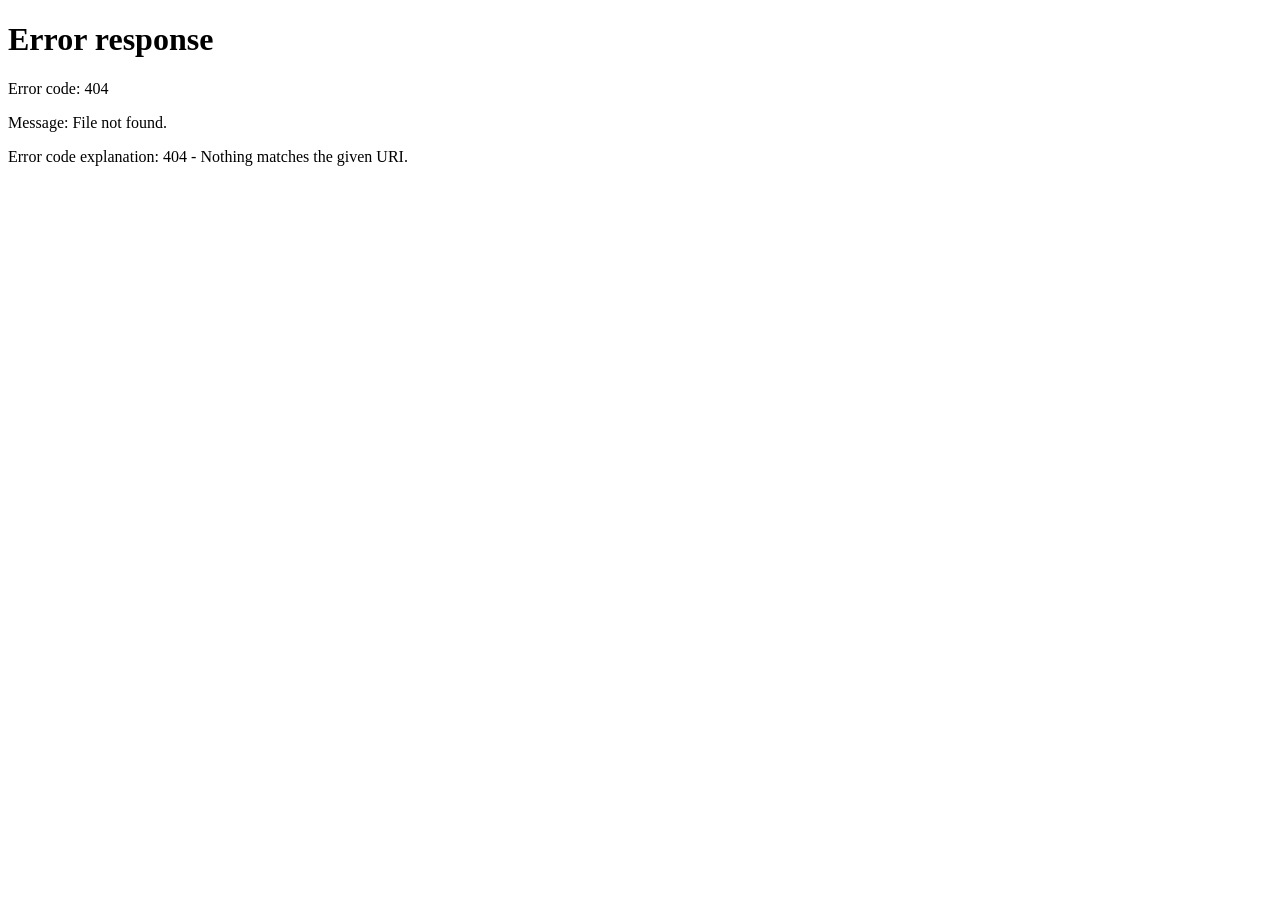
==== commit 3245fc06: "Painel: traz o código v37 que está no ar e corrige a regra de status no CLAUDE.md Co-Authored-By: Cl" ====
--- a/painel/escritorio.html
+++ b/painel/escritorio.html
@@ -1,9 +1,9 @@
 <!DOCTYPE html>
 <html lang="pt-BR">
 <head>
-<script>(function(){function go(){if(location.hash==="#escritorio")location.replace("/escritorio.html");if(location.hash==="#gerencia")location.replace("#decidir");if(location.hash==="#banco")location.replace("#produtos")}go();addEventListener("hashchange",go)})();</script>
+<script>(function(){if(!location.hash)location.replace("/escritorio#escritorio")})();</script>
 <meta charset="utf-8">
-<meta name="viewport" content="width=device-width,initial-scale=1,viewport-fit=cover">
+<meta name="viewport" content="width=device-width,initial-scale=1,maximum-scale=1,user-scalable=no,viewport-fit=cover">
 <meta name="theme-color" content="#000000">
 <meta name="color-scheme" content="dark">
 <meta name="mobile-web-app-capable" content="yes">
@@ -14,16 +14,19 @@
 <link rel="manifest" href="manifest.json">
 <link rel="apple-touch-icon" href="icons/apple-touch-icon.png">
 <link rel="stylesheet" href="https://fonts.googleapis.com/css2?family=Inter:wght@400;500&family=Space+Grotesk:wght@700&display=swap">
-<link rel="stylesheet" href="css/app.css?v=20">
+<link rel="stylesheet" href="css/app.css?v=37">
 </head>
 <body>
 <a class="skip" href="#main">Pular para o conteúdo</a>
 
 <header class="bar"><div class="bar-in">
   <a class="brand" href="#inicio"><img class="logo" src="icons/logo-96.png" alt="" width="30" height="30"><span>Faixa Preta<small id="sub">Painel</small></span></a>
-  <div class="bar-r"><button class="ico plus" id="add-top" aria-label="Adicionar" title="Adicionar">＋</button>
+  <div class="bar-r"><button class="ico" id="sq-btn" aria-label="Buscar" title="Buscar" aria-expanded="false">&#x1F50D;</button><button class="ico bell" id="bell" aria-label="Chamar o Osvaldo" title="Chamar o Osvaldo">&#x1F514;<span class="bell-n" id="bell-n" hidden></span></button>
+    <button class="ico plus" id="add-top" aria-label="Adicionar" title="Adicionar">＋</button>
   <button class="ico ham" id="ham" aria-label="Abrir menu" aria-expanded="false" aria-controls="drw"><i></i><i></i><i></i></button></div>
-</div></header>
+</div>
+  <div class="bar-sq" id="bar-sq"><input id="sq" type="search" aria-label="Buscar" placeholder="🔍 Buscar em tudo" autocomplete="off"><div id="sq-res" class="list" hidden aria-live="polite"></div></div>
+</header>
 
 <div class="ov" id="ov"></div>
 <nav class="drw" id="drw" aria-label="Menu">
@@ -31,6 +34,7 @@
   <a href="#inicio" data-r="inicio">Início</a>
   <a href="escritorio.html">Escritório <span>●</span></a>
   <a href="#decidir" data-r="decidir">Decidir</a>
+  <a href="#aprovacao" data-r="aprovacao">Aprovação</a>
   <a href="#produtos" data-r="produtos">Produtos</a>
   <a href="#tarefas" data-r="tarefas">Tarefas</a>
   <a href="#ouvidoria" data-r="ouvidoria">Ouvidoria</a>
@@ -47,33 +51,42 @@
   <div class="hd">
     <div class="lb">Faixa Preta · Painel interno</div>
     <h1 tabindex="-1">Nada é só o que parece.</h1>
-    <p>Central da operação. Abra o escritório para ver a equipe, ou use o menu.</p>
-  </div>
-  <div class="blk"><input id="sq" type="search" aria-label="Buscar" placeholder="🔍 Buscar em tudo" autocomplete="off"><div id="sq-res" class="list" hidden aria-live="polite"></div></div>
+    <p>Central da operação: equipe, pendências e atalhos.</p>
+  </div>
   <div class="blk" id="dec-now" hidden><span class="tag y">Decidir agora</span><div id="dec-now-list"></div></div>
-  <a class="btn" href="escritorio.html" aria-label="Abrir escritório" title="Abrir escritório">▦ →</a>
+  <a class="stage home-stage" href="escritorio.html" aria-label="Abrir o escritório">
+    <span class="stage-top"><span class="vivo" data-v="try"><i></i><span class="vivo-tx">Conectando</span></span><span class="src" id="home-vivo"></span></span>
+    <svg class="office-scene" viewBox="0 0 280 196" role="img" aria-label="Escritório ao vivo: um robô por agente, na mesa do seu departamento"></svg>
+  </a>
+  <a class="btn" href="escritorio.html">Abrir escritório</a>
+  <div class="dash">
+    <a class="dcard" href="#decidir"><span class="lb">Decidir</span><span class="dnum" id="dnum-dec">–</span><p id="dcap-dec">Pendências e decisões.</p><span class="ar" aria-hidden="true">→</span></a>
+    <a class="dcard" href="#produtos"><span class="lb">Produtos</span><span class="dnum" id="dnum-prod">–</span><p id="dcap-prod">Produtos, modelos e versões.</p><span class="ar" aria-hidden="true">→</span></a>
+    <a class="dcard" href="#tarefas"><span class="lb">Tarefas</span><span class="dnum" id="dnum-tf">–</span><p id="dcap-tf">Quem faz o quê, com prazo.</p><span class="ar" aria-hidden="true">→</span></a>
+    <a class="dcard" href="#ouvidoria"><span class="lb">Ouvidoria</span><span class="dnum" id="dnum-ouv">–</span><p id="dcap-ouv">Auditoria, ideias e reclamações.</p><span class="ar" aria-hidden="true">→</span></a>
+  </div>
   <div class="list">
-    <a class="row" href="#decidir"><div><b>Decidir</b><p>3 decisões do João travam a primeira venda.</p></div><span class="ar" aria-hidden="true">→</span></a>
-    <a class="row" href="#produtos"><div><b>Produtos</b><p>Produtos, modelos e versões.</p></div><span class="ar" aria-hidden="true">→</span></a>
-    <a class="row" href="#tarefas"><div><b>Tarefas</b><p>Quem faz o quê, com prazo.</p></div><span class="ar" aria-hidden="true">→</span></a>
-    <a class="row" href="#ouvidoria"><div><b>Ouvidoria</b><p>Auditoria, ideias e reclamações.</p></div><span class="ar" aria-hidden="true">→</span></a>
     <a class="row" href="#links"><div><b>Links úteis</b><p>Identidade visual, pastas e loja.</p></div><span class="ar" aria-hidden="true">→</span></a>
   </div>
 </section>
 
 <!-- ESCRITÓRIO -->
 <section class="pg" id="p-escritorio" hidden>
-  <div class="hd">
-    <div class="lb">Escritório</div>
+  <div class="esc-hd">
     <h1 tabindex="-1">Escritório</h1>
-    <p>Os agentes por departamento, com o status de cada um.</p>
-    
-  </div>
-  <div>
-    <div class="lb">Status dos agentes</div>
-    <div class="list" id="ag" aria-live="polite"></div>
-  </div>
-  <p class="src">O status vem do banco, com o tempo da última atualização ao lado. Agente que nunca registrou aparece como "sem sinal".</p>
+    <span class="vivo" data-v="try"><i></i><span class="vivo-tx">Conectando</span></span>
+  </div>
+  <p class="src" id="esc-hora">Cada robô é um agente. Ele anda, senta e acende conforme o status.</p>
+  <div class="stage"><svg class="office-scene" viewBox="0 0 280 196" role="img" aria-label="Escritório ao vivo: um robô por agente, na mesa do seu departamento"></svg></div>
+  <div class="fita-w">
+    <div class="fita" id="esc-fita" role="img"></div>
+    <div class="leg" id="esc-leg"></div>
+  </div>
+  <div class="filtro" id="esc-filtro" role="group" aria-label="Filtrar por departamento">
+    <button type="button" data-f="" aria-pressed="true">Todos</button><button type="button" data-f="g" aria-pressed="false">Gestão</button><button type="button" data-f="m" aria-pressed="false">Marketing</button><button type="button" data-f="o" aria-pressed="false">Operação</button><button type="button" data-f="i" aria-pressed="false">Inteligência</button>
+  </div>
+  <div id="ag" class="ag-list" aria-live="polite"></div>
+  <p class="src">Toque num robô ou num agente para destacar. O status chega em tempo real pelo servidor do escritório e, com login, também pelo banco.</p>
 </section>
 
 <!-- GERÊNCIA -->
@@ -85,6 +98,10 @@
     <p class="src">Toque na pendência para abrir as ações: Decidir, Executar, Adiar ou Arquivar. Comentário, código e histórico ficam no detalhe.</p>
   </div>
   <div class="blk"><h2>Abacaxis pro João</h2><div class="lb">Fila em 3 faixas, da mais urgente à menos</div></div>
+  <div id="tf-dec-wrap" hidden>
+    <div class="blk"><span class="tag y">Tarefas esperando decisão do João</span><div class="lb">Escrever a decisão devolve a tarefa para Fazendo</div></div>
+    <div id="tf-dec-list" class="list"></div>
+  </div>
   <div id="ger-list" aria-live="polite"><p class="src">Carregando…</p></div>
   <details class="blk" id="ger-done"><summary class="lb">Decididas e em execução</summary><div id="ger-done-list"></div></details>
   <details class="blk" id="ger-arch"><summary class="lb">Arquivadas</summary><div id="ger-arch-list"></div></details>
@@ -99,11 +116,11 @@
     <div class="go lb">↓ chat</div>
     <div><b class="lb who">Cláudio (Claude) · head</b>Lidera a operação, consolida pendências, redige procedimentos e aciona o Osvaldo.</div>
     <div class="go lb">↓ e-mail com a palavra-chave</div>
-    <div><b class="lb who">Osvaldo (Instinct) · G01 Gestão Geral</b>Executa o que o Cláudio solicitar e coordena os agentes. Cria e guarda chaves no cofre.</div>
+    <div><b class="lb who">Osvaldo (Instinct) · G01 Gestão Geral</b>Executa o que o Cláudio solicitar e coordena o time. Cria e guarda chaves no cofre.</div>
     <div class="go lb">↓ campainha ou Slack</div>
   </div>
   <div class="cards">
-    <div class="cd"><div class="lb">Marketing · M01 a M04</div><h3>Marca e conteúdo</h3><ul><li>M01 estratégia e identidade (Helena)</li><li>M02 conteúdo e criação (Severino)</li><li>M03 tráfego pago, M04 relacionamento</li></ul><p class="src">Entrega: peças, plano e campanha.</p></div>
+    <div class="cd"><div class="lb">Marketing · M01 a M04</div><h3>Marca e conteúdo</h3><ul><li>M01 estratégia e identidade</li><li>M02 conteúdo e criação</li><li>M03 tráfego pago, M04 relacionamento</li></ul><p class="src">Entrega: peças, plano e campanha.</p></div>
     <div class="cd"><div class="lb">Operação · O01 a O04</div><h3>Pedido a pós-venda</h3><ul><li>O01 atendimento, O02 pedido e entrega</li><li>O03 insumo e estoque, O04 caixa e MEI</li></ul><p class="src">Entrega: pedido pronto, estoque e caixa em dia.</p></div>
     <div class="cd"><div class="lb">Inteligência · I01 a I08</div><h3>Competitiva</h3><ul><li>I01 a I06 pesquisam concorrente, demanda, oferta, preço, fornecedor e produto</li><li>I07 confere legalidade, I08 coordena</li></ul><p class="src">Entrega: oportunidade com dono e prazo.</p></div>
   </div>
@@ -128,6 +145,17 @@
   <p class="src">A regra 6 vale para tudo, exceto gasto e primeiro login (regra 4). Leitura do Cláudio: João, confirme ou ajuste.</p>
 </section>
 
+<!-- APROVAÇÃO -->
+<section class="pg" id="p-aprovacao" hidden>
+  <div class="hd">
+    <div class="lb">Aprovação</div>
+    <h1 tabindex="-1">Aprovação</h1>
+    <p>Tarefas terminadas esperando o OK do João. Aprovar conclui e arquiva; reprovar devolve para Fazendo com o motivo.</p>
+  </div>
+  <div class="blk"><p class="src">Nota: o fluxo de reprovação (devolve para Fazendo com motivo) é uma suposição do Osvaldo, a confirmar com o João.</p></div>
+  <div id="ap-list" class="list" aria-live="polite"><p class="src">Carregando…</p></div>
+</section>
+
 <!-- BANCO -->
 <section class="pg" id="p-produtos" hidden>
   <div class="hd">
@@ -149,10 +177,11 @@
     <p>Lista da operação com responsável, status e prazo.</p>
   </div>
   <form class="fm" id="tf-new"><div class="lb">Nova tarefa</div>
-    <input name="titulo" required maxlength="160" placeholder="O que precisa ser feito"><select name="dono" aria-label="Responsável"><option value="">Sem responsável</option><option>João</option><option>Cláudio</option><option>Osvaldo</option><option>M01</option><option>M02</option><option>M03</option><option>M04</option><option>O01</option><option>O02</option><option>O03</option><option>O04</option><option>I01</option><option>I02</option><option>I03</option><option>I04</option><option>I05</option><option>I06</option><option>I07</option><option>I08</option></select><label class="lb">Prazo<input name="prazo" type="date"></label>
+    <input name="titulo" required maxlength="160" placeholder="O que precisa ser feito"><textarea name="descricao" rows="2" maxlength="500" placeholder="Descrição (opcional)"></textarea><select name="dono" required aria-label="Responsável"><option value="">Escolher o responsável…</option><option>João</option><option>Cláudio</option><option>Osvaldo</option><option>M01</option><option>M02</option><option>M03</option><option>M04</option><option>O01</option><option>O02</option><option>O03</option><option>O04</option><option>I01</option><option>I02</option><option>I03</option><option>I04</option><option>I05</option><option>I06</option><option>I07</option><option>I08</option></select><label class="lb">Prazo<select name="prazo" required><option value="15">15 min</option><option value="30">30 min</option><option value="60">60 min</option><option value="120">2 h</option><option value="1440" selected>1 dia</option></select></label>
     <button class="btn" type="submit" aria-label="Adicionar" title="Adicionar">＋</button><p class="msg src" role="status"></p></form>
   <div class="qf" id="tf-filas" aria-label="Filas por responsável"></div>
   <div id="tf-list" class="list" aria-live="polite"><p class="src">Carregando…</p></div>
+  <details class="blk" id="tf-done"><summary class="lb">Concluídas e arquivadas</summary><div id="tf-done-list"></div></details>
 </section>
 
 <!-- OUVIDORIA -->
@@ -206,6 +235,20 @@
     <div id="afs-body"></div>
   </div>
 </div>
+<div class="md" id="chm" hidden>
+  <div class="md-bg"></div>
+  <div class="md-in" role="dialog" aria-modal="true" aria-labelledby="chm-h">
+    <div class="md-h"><h2 id="chm-h">Chamar o Osvaldo</h2><button class="ico x" id="chm-x" aria-label="Fechar">×</button></div>
+    <div id="chm-body"></div>
+  </div>
+</div>
+<div class="md" id="rep" hidden>
+  <div class="md-bg"></div>
+  <div class="md-in" role="dialog" aria-modal="true" aria-labelledby="rep-h">
+    <div class="md-h"><h2 id="rep-h">Reprovar tarefa</h2><button class="ico x" id="rep-x" aria-label="Fechar">×</button></div>
+    <div id="rep-body"></div>
+  </div>
+</div>
 <div class="md" id="dcs" hidden>
   <div class="md-bg"></div>
   <div class="md-in" role="dialog" aria-modal="true" aria-labelledby="dcs-h">
@@ -218,6 +261,7 @@
 <nav class="bn" id="bn" aria-label="Principal">
   <a href="#inicio" data-r="inicio"><svg viewBox="0 0 24 24" aria-hidden="true"><path d="M3 11l9-8 9 8M5 10v10h5v-6h4v6h5V10"/></svg><span>Início</span></a>
   <a href="#decidir" data-r="decidir"><svg viewBox="0 0 24 24" aria-hidden="true"><path d="M5 13l4 4L19 7"/></svg><span>Decidir</span></a>
+  <a href="#aprovacao" data-r="aprovacao"><svg viewBox="0 0 24 24" aria-hidden="true"><path d="M12 3l2.6 5.6 6 .7-4.5 4.1 1.2 5.9-5.3-3-5.3 3 1.2-5.9L3.4 9.3l6-.7z"/></svg><span>Aprovação</span></a>
   <a href="#produtos" data-r="produtos"><svg viewBox="0 0 24 24" aria-hidden="true"><path d="M12 3l9 5v8l-9 5-9-5V8zM3 8l9 5 9-5M12 13v8"/></svg><span>Produtos</span></a>
   <a href="#tarefas" data-r="tarefas"><svg viewBox="0 0 24 24" aria-hidden="true"><path d="M4 6h3M4 12h3M4 18h3M10 6h10M10 12h10M10 18h10"/></svg><span>Tarefas</span></a>
   <a href="#ouvidoria" data-r="ouvidoria"><svg viewBox="0 0 24 24" aria-hidden="true"><path d="M4 5h16v11H9l-5 4z"/></svg><span>Ouvidoria</span></a>
@@ -229,8 +273,10 @@
   <label class="lb">E-mail<input name="email" type="email" autocomplete="username" required></label>
   <label class="lb">Senha<input name="password" type="password" autocomplete="current-password" required></label>
   <button class="btn" type="submit" aria-label="Entrar" title="Entrar">→</button><p class="msg src" id="lg-m" role="alert"></p></form></div>
-<script src="js/db.js?v=20"></script>
-<script src="js/app.js?v=20"></script>
-<script src="js/data.js?v=20"></script>
+<script src="js/db.js?v=37"></script>
+<script src="js/app.js?v=37"></script>
+<script src="js/escritorio.js?v=37"></script>
+<script src="js/data.js?v=37"></script>
 </body>
 </html>
+
